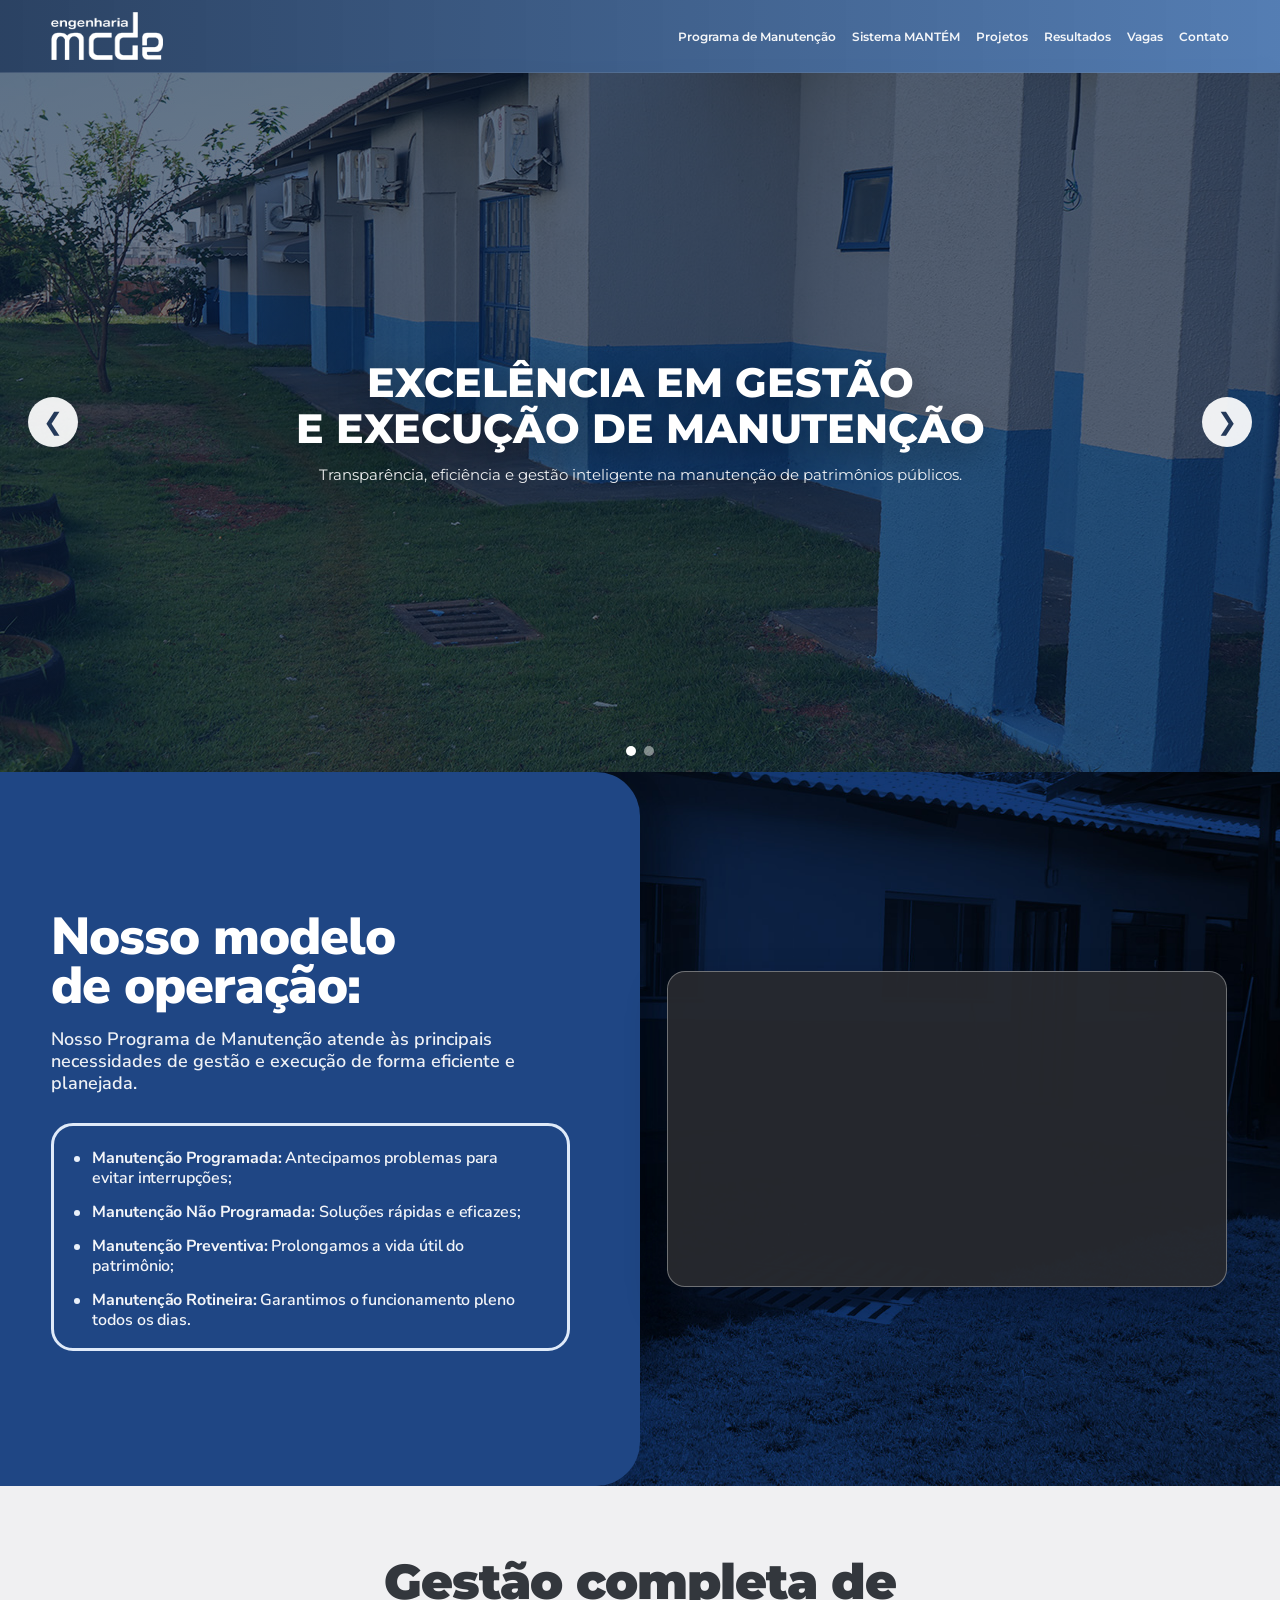
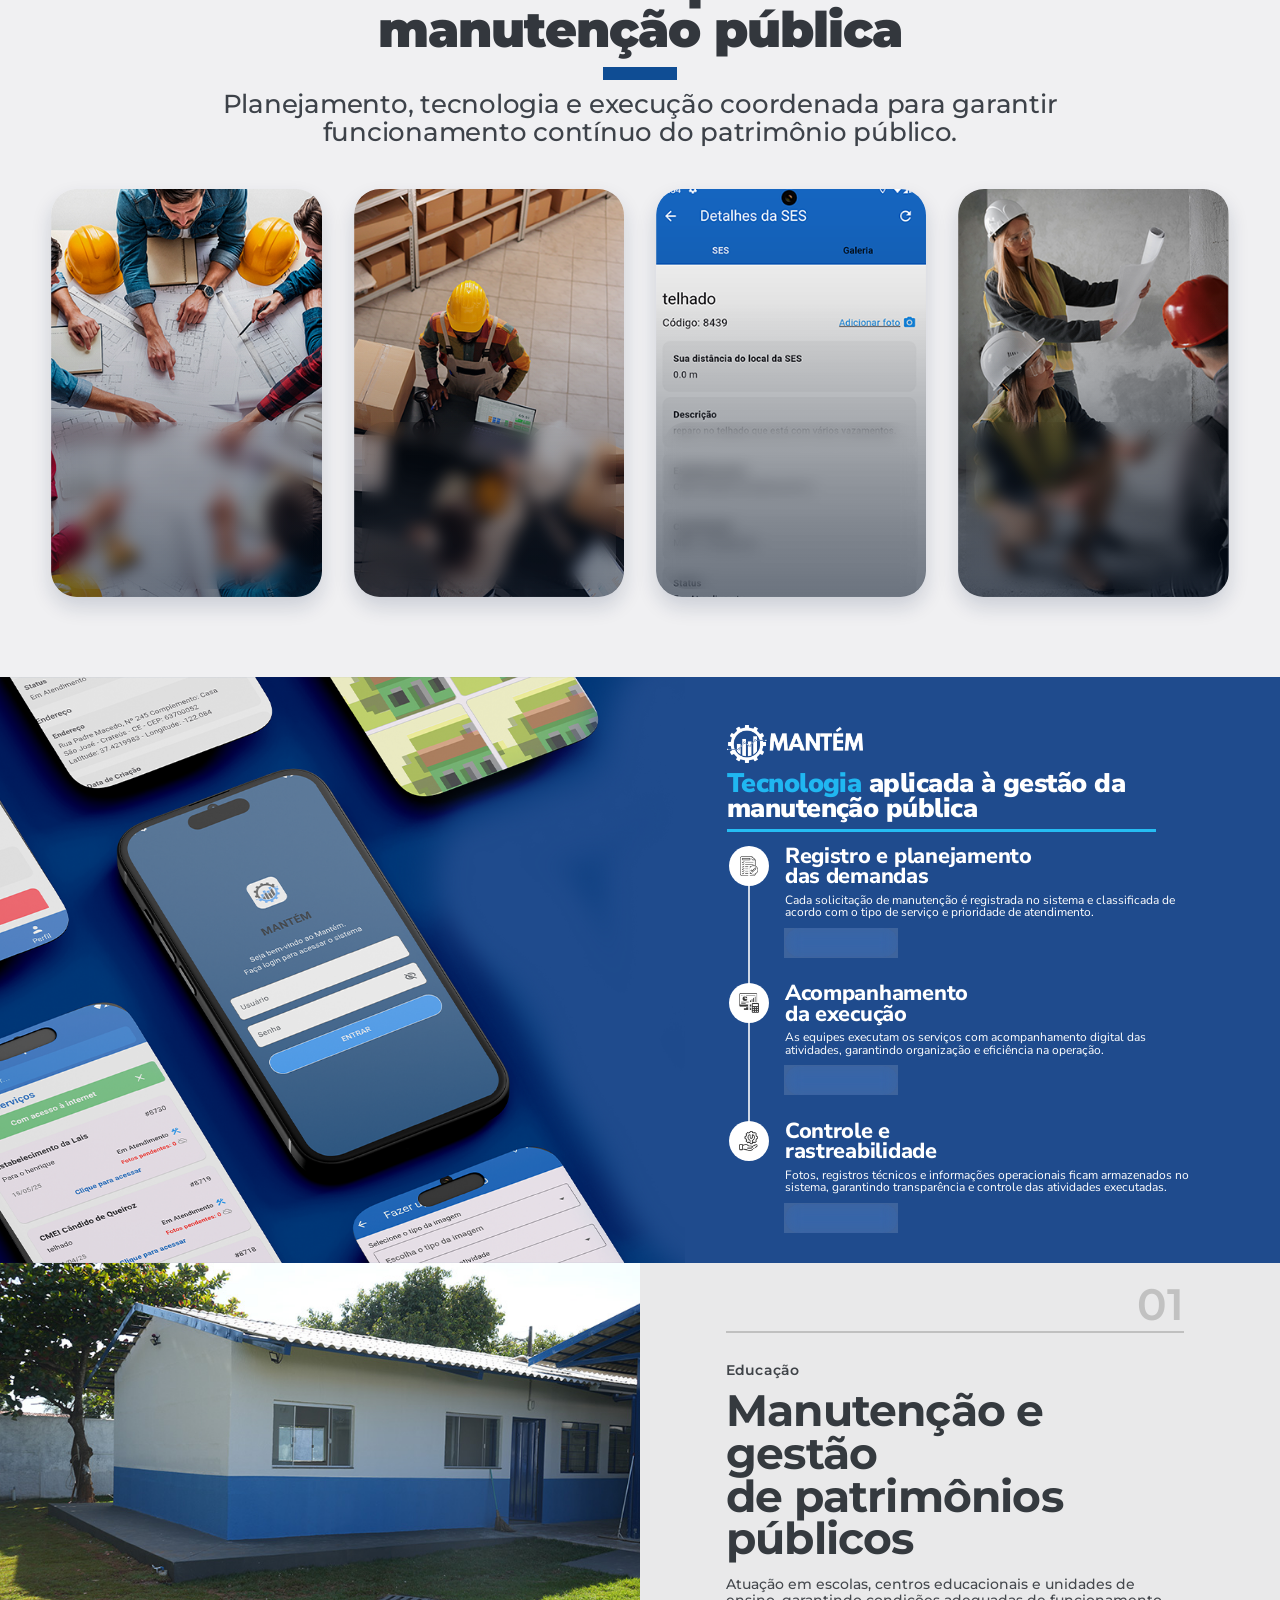
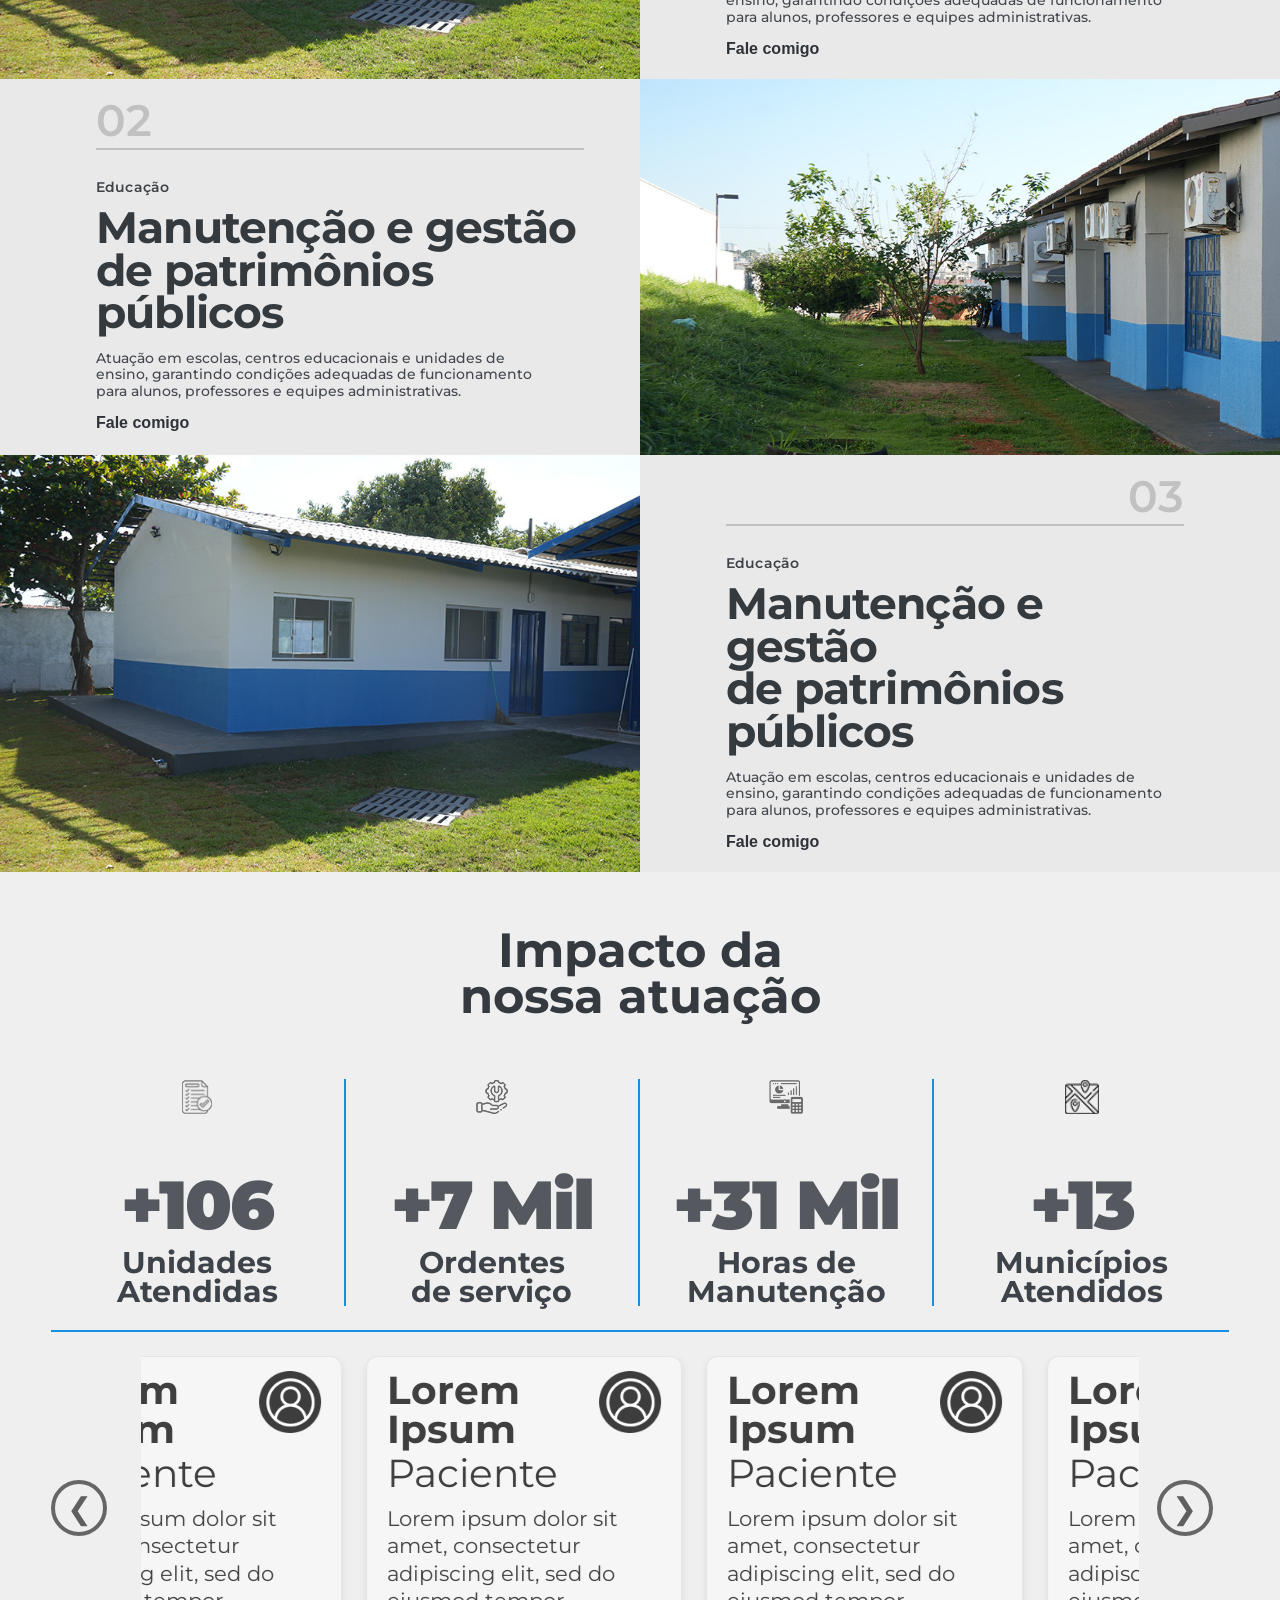
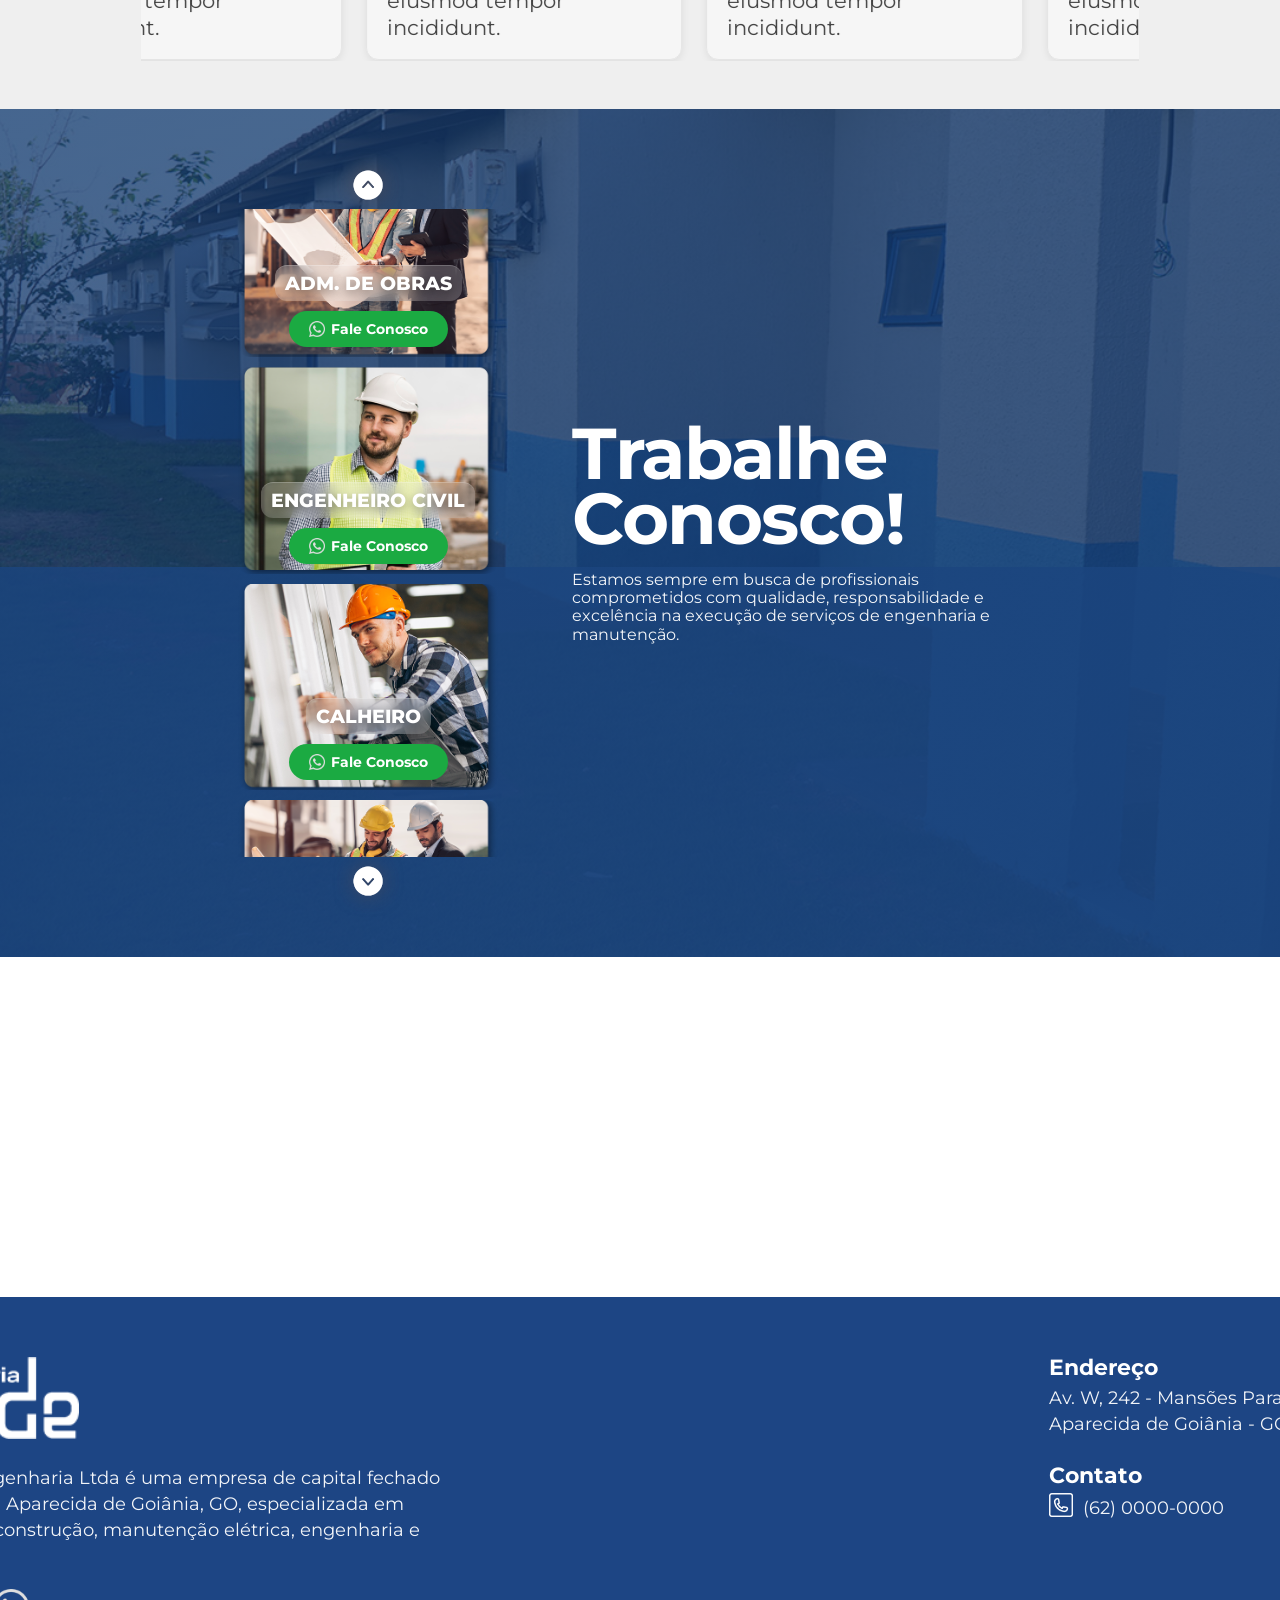
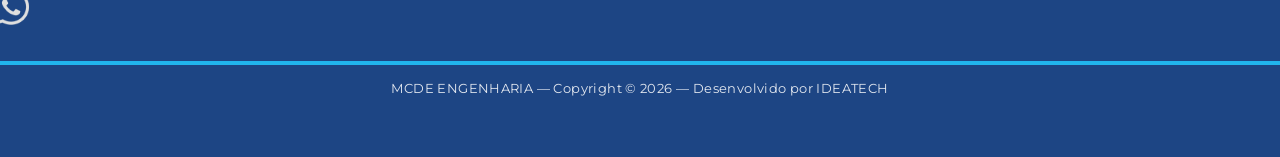
==== index.html @ 88ac93e1 "Initial commit: MCDE LP responsive final version" ====
﻿<!DOCTYPE html>
<html lang="pt-BR">
<head>
  <meta charset="UTF-8">
  <meta name="viewport" content="width=device-width, initial-scale=1.0">
  <title>MCDE Engenharia</title>
  <link rel="preconnect" href="https://fonts.googleapis.com">
  <link rel="preconnect" href="https://fonts.gstatic.com" crossorigin>
  <link href="https://fonts.googleapis.com/css2?family=Montserrat:wght@400;500;600;700;800&family=Nunito+Sans:wght@500;600;700;800;900&display=swap" rel="stylesheet">
  <link rel="stylesheet" href="css/style.css">
</head>
<body>
  <header class="navbar" id="topo">
    <div class="container nav-container">
      <a href="#topo" class="logo-link" aria-label="MCDE Engenharia">
        <img src="images/mcde-logo-branco.png" class="logo" alt="MCDE Engenharia">
      </a>

      <button class="menu-toggle" id="menuToggle" type="button" aria-label="Abrir menu" aria-expanded="false">
        <span></span>
        <span></span>
        <span></span>
      </button>

      <nav class="main-nav" id="mainNav">
        <a href="#modelo">Programa de Manutenção</a>
        <a href="#sistema">Sistema MANTÉM</a>
        <a href="#projetos">Projetos</a>
        <a href="#resultados">Resultados</a>
        <a href="#vagas">Vagas</a>
        <a href="#contato">Contato</a>
      </nav>
    </div>
  </header>

  <main>
    <section class="hero" id="hero" aria-label="Carrossel principal">
      <div class="hero-slide is-active" data-bg="images/bn02.jpg" aria-hidden="false">
        <div class="hero-overlay"></div>
        <div class="container hero-content">
          <h1>EXCELÊNCIA EM GESTÃO<br>E EXECUÇÃO DE MANUTENÇÃO</h1>
          <p>Transparência, eficiência e gestão inteligente na manutenção de patrimônios públicos.</p>
        </div>
      </div>

      <div class="hero-slide" data-bg="images/bn001.jpg" aria-hidden="true">
        <div class="hero-overlay"></div>
        <div class="container hero-content">
          <h1>MANUTENÇÃO PÚBLICA<br>COM TECNOLOGIA E CONTROLE</h1>
          <p>Planejamento, operação e rastreabilidade para resultados reais.</p>
        </div>
      </div>

      <button class="hero-nav hero-prev" id="heroPrev" type="button" aria-label="Slide anterior">&#10094;</button>
      <button class="hero-nav hero-next" id="heroNext" type="button" aria-label="Próximo slide">&#10095;</button>
      <div class="hero-dots" id="heroDots"></div>
    </section>

    <section class="modelo" id="modelo">
      <div class="container modelo-container">
        <article class="modelo-card">
          <h2>Nosso modelo de operação:</h2>
          <p>Nosso Programa de Manutenção atende às principais necessidades de gestão e execução de forma eficiente e planejada.</p>
          <div class="modelo-topicos">
            <ul>
              <li><strong>Manutenção Programada:</strong> Antecipamos problemas para evitar interrupções;</li>
              <li><strong>Manutenção Não Programada:</strong> Soluções rápidas e eficazes;</li>
              <li><strong>Manutenção Preventiva:</strong> Prolongamos a vida útil do patrimônio;</li>
              <li><strong>Manutenção Rotineira:</strong> Garantimos o funcionamento pleno todos os dias.</li>
            </ul>
          </div>
        </article>

        <article class="modelo-video">
          <div class="modelo-video-frame">
            <iframe src="https://www.youtube.com/embed/dQw4w9WgXcQ" title="Vídeo institucional" allow="accelerometer; autoplay; clipboard-write; encrypted-media; gyroscope; picture-in-picture; web-share" allowfullscreen></iframe>
          </div>
        </article>
      </div>
    </section>

    <section class="servicos" id="servicos">
      <div class="container">
        <h2>Gestão completa de<br>manutenção pública</h2>
        <span class="servicos-line" aria-hidden="true"></span>
        <p class="sub">Planejamento, tecnologia e execução coordenada para garantir<br>funcionamento contínuo do patrimônio público.</p>

        <div class="servicos-grid">
          <article class="servico" data-title="Planejamento Operacional" data-text="Lorem ipsum dolor sit amet, consectetur adipiscing elit. Suspendisse euismod massa in purus tristique, vitae aliquam augue malesuada.">
            <img src="images/BG-CARD.png" alt="Planejamento operacional">
            <div class="servico-glass">
              <span class="servico-icon" aria-hidden="true">
                <img src="images/check-mark.png" alt="">
              </span>
              <h3><span>Planejamento</span><span>Operacional</span></h3>
              <button type="button" class="open-modal">Saiba mais</button>
            </div>
          </article>

          <article class="servico" data-title="Logística e Suprimentos" data-text="Lorem ipsum dolor sit amet, consectetur adipiscing elit. Nullam euismod lacus sed turpis faucibus, vitae ultricies sem porta.">
            <img src="images/BG-CARD copiar 4.png" alt="Logística e suprimentos">
            <div class="servico-glass">
              <span class="servico-icon" aria-hidden="true">
                <img src="images/check-mark.png" alt="">
              </span>
              <h3><span>Logística e</span><span>Suprimentos</span></h3>
              <button type="button" class="open-modal">Saiba mais</button>
            </div>
          </article>

          <article class="servico" data-title="Tecnologia e Sistema MANTÉM" data-text="Lorem ipsum dolor sit amet, consectetur adipiscing elit. Sed feugiat nisi vel justo finibus, vitae commodo nunc laoreet.">
            <img src="images/BG-CARD copiar 6.png" alt="Sistema MANTÉM">
            <div class="servico-glass">
              <span class="servico-icon" aria-hidden="true">
                <img src="images/check-mark.png" alt="">
              </span>
              <h3><span>Sistema</span><span>MANTÉM</span></h3>
              <button type="button" class="open-modal">Saiba mais</button>
            </div>
          </article>

          <article class="servico" data-title="Execução e Controle" data-text="Lorem ipsum dolor sit amet, consectetur adipiscing elit. Integer gravida ligula sit amet justo volutpat, a facilisis lorem sagittis.">
            <img src="images/BG-CARD copiar 8.png" alt="Execução e controle">
            <div class="servico-glass">
              <span class="servico-icon" aria-hidden="true">
                <img src="images/check-mark.png" alt="">
              </span>
              <h3><span>Execução e</span><span>Controle</span></h3>
              <button type="button" class="open-modal">Saiba mais</button>
            </div>
          </article>
        </div>
      </div>
    </section>

    <section class="sistema" id="sistema">
      <div class="container sistema-container">
        <div class="sistema-img">
          <img src="images/mockup-bg-sistema-matem.png" alt="Sistema MANTÉM">
        </div>

        <div class="sistema-info">
          <img class="mantem-brand" src="images/MANTÉM - LOGO-01-05.png" alt="MANTÉM">
          <h2><span class="sistema-title-line"><span class="sistema-highlight">Tecnologia</span> aplicada à gestão da</span><span class="sistema-title-line">manutenção pública</span></h2>
          <div class="sistema-linha"></div>

          <div class="sistema-timeline">
            <article class="sistema-item">
              <span class="sistema-dot" aria-hidden="true">
                <img src="images/completed-task.png" alt="">
              </span>
              <h3>Registro e planejamento<br>das demandas</h3>
              <p>Cada solicitação de manutenção é registrada no sistema e classificada de acordo com o tipo de serviço e prioridade de atendimento.</p>
              <button type="button" class="open-modal" data-title="Registro e planejamento das demandas" data-text="Lorem ipsum dolor sit amet, consectetur adipiscing elit. Vivamus pretium arcu id gravida convallis.">Saiba mais...</button>
            </article>

            <article class="sistema-item">
              <span class="sistema-dot" aria-hidden="true">
                <img src="images/money.png" alt="">
              </span>
              <h3>Acompanhamento<br>da execução</h3>
              <p>As equipes executam os serviços com acompanhamento digital das atividades, garantindo organização e eficiência na operação.</p>
              <button type="button" class="open-modal" data-title="Acompanhamento da execução" data-text="Lorem ipsum dolor sit amet, consectetur adipiscing elit. Morbi vitae magna at tortor accumsan ultrices.">Saiba mais...</button>
            </article>

            <article class="sistema-item">
              <span class="sistema-dot" aria-hidden="true">
                <img src="images/technical-support.png" alt="">
              </span>
              <h3>Controle e<br>rastreabilidade</h3>
              <p>Fotos, registros técnicos e informações operacionais ficam armazenados no sistema, garantindo transparência e controle das atividades executadas.</p>
              <button type="button" class="open-modal" data-title="Controle e rastreabilidade" data-text="Lorem ipsum dolor sit amet, consectetur adipiscing elit. Integer feugiat elit sed nisi ultricies volutpat.">Saiba mais...</button>
            </article>
          </div>
        </div>
      </div>
    </section>

    <section class="projetos" id="projetos">
      <div class="projeto-linha">
        <article class="projeto-foto projeto-click" data-gallery="educacao">
          <img src="images/thumb-projetos01.jpg" alt="Projetos de Educação">
        </article>
        <article class="projeto-texto projeto-texto-direita">
          <p class="projeto-numero">01</p>
          <p class="projeto-tag">Educação</p>
          <h3>Manutenção e gestão<br>de patrimônios públicos</h3>
          <p class="projeto-descricao">Atuação em escolas, centros educacionais e unidades de ensino, garantindo condições adequadas de funcionamento para alunos, professores e equipes administrativas.</p>
          <button type="button" class="open-gallery projeto-open" data-gallery="educacao">Fale comigo</button>
        </article>
      </div>
      <div class="projeto-linha">
        <article class="projeto-texto">
          <p class="projeto-numero">02</p>
          <p class="projeto-tag">Educação</p>
          <h3>Manutenção e gestão<br>de patrimônios públicos</h3>
          <p class="projeto-descricao">Atuação em escolas, centros educacionais e unidades de ensino, garantindo condições adequadas de funcionamento para alunos, professores e equipes administrativas.</p>
          <button type="button" class="open-gallery projeto-open" data-gallery="saude">Fale comigo</button>
        </article>
        <article class="projeto-foto projeto-click" data-gallery="saude">
          <img src="images/thumb-projetos02.jpg" alt="Projetos de Educação">
        </article>
      </div>
      <div class="projeto-linha">
        <article class="projeto-foto projeto-click" data-gallery="administracao">
          <img src="images/thumb-projetos01.jpg" alt="Projetos de Educação">
        </article>
        <article class="projeto-texto projeto-texto-direita">
          <p class="projeto-numero">03</p>
          <p class="projeto-tag">Educação</p>
          <h3>Manutenção e gestão<br>de patrimônios públicos</h3>
          <p class="projeto-descricao">Atuação em escolas, centros educacionais e unidades de ensino, garantindo condições adequadas de funcionamento para alunos, professores e equipes administrativas.</p>
          <button type="button" class="open-gallery projeto-open" data-gallery="administracao">Fale comigo</button>
        </article>
      </div>
    </section>

    <section class="resultados" id="resultados">
      <div class="container">
        <h2>Impacto da<br>nossa atuação</h2>

        <div class="numeros-grid">
          <article class="numero">
            <span class="numero-icon" aria-hidden="true"><img src="icons/completed-task.png" alt=""></span>
            <h3>+<span class="counter" data-target="120">0</span></h3>
            <p><span>Unidades</span><span>Atendidas</span></p>
          </article>
          <article class="numero">
            <span class="numero-icon" aria-hidden="true"><img src="icons/technical-support.png" alt=""></span>
            <h3>+<span class="counter" data-target="8">0</span> Mil</h3>
            <p><span>Ordentes</span><span>de serviço</span></p>
          </article>
          <article class="numero">
            <span class="numero-icon" aria-hidden="true"><img src="icons/money.png" alt=""></span>
            <h3>+<span class="counter" data-target="35">0</span> Mil</h3>
            <p><span>Horas de</span><span>Manutenção</span></p>
          </article>
          <article class="numero">
            <span class="numero-icon" aria-hidden="true"><img src="icons/map.png" alt=""></span>
            <h3>+<span class="counter" data-target="15">0</span></h3>
            <p><span>Municípios</span><span>Atendidos</span></p>
          </article>
        </div>
        <div class="resultados-line"></div>

        <div class="depoimentos" id="depoimentos">
          <button type="button" class="dep-nav" id="depPrev" aria-label="Depoimento anterior">&#10094;</button>

          <div class="depoimentos-viewport">
            <div class="depoimentos-track" id="depTrack">
              <article class="depoimento">
                <div class="dep-head">
                  <div>
                    <h4>Lorem Ipsum</h4>
                    <span>Paciente</span>
                  </div>
                  <span class="dep-avatar" aria-hidden="true"><img src="icons/user-icon.png" alt=""></span>
                </div>
                <p>Lorem ipsum dolor sit amet, consectetur adipiscing elit, sed do eiusmod tempor incididunt.</p>
              </article>
              <article class="depoimento">
                <div class="dep-head">
                  <div>
                    <h4>Lorem Ipsum</h4>
                    <span>Paciente</span>
                  </div>
                  <span class="dep-avatar" aria-hidden="true"><img src="icons/user-icon.png" alt=""></span>
                </div>
                <p>Lorem ipsum dolor sit amet, consectetur adipiscing elit, sed do eiusmod tempor incididunt.</p>
              </article>
              <article class="depoimento">
                <div class="dep-head">
                  <div>
                    <h4>Lorem Ipsum</h4>
                    <span>Paciente</span>
                  </div>
                  <span class="dep-avatar" aria-hidden="true"><img src="icons/user-icon.png" alt=""></span>
                </div>
                <p>Lorem ipsum dolor sit amet, consectetur adipiscing elit, sed do eiusmod tempor incididunt.</p>
              </article>
            </div>
          </div>

          <button type="button" class="dep-nav" id="depNext" aria-label="Próximo depoimento">&#10095;</button>
        </div>
      </div>
    </section>

    <section class="vagas" id="vagas">
      <div class="vagas-overlay"></div>
      <div class="container vagas-container">
        <div class="vagas-slider-wrap">
          <button class="vagas-arrow vagas-up" id="vagasUp" type="button" aria-label="Subir vagas">
            <img src="icons/up-chevron.png" alt="">
          </button>
          <div class="vagas-viewport">
            <div class="vagas-track" id="vagasTrack">
              <article class="vaga-card" data-title="Calheiro" data-text="Lorem ipsum dolor sit amet, consectetur adipiscing elit. Requisitos: experiência com manutenção de coberturas e sistemas de calhas.">
                <img src="images/adm-obras.png" alt="Vaga Auxiliar de Obras">
                <div class="vaga-meta">
                  <h4>ADM. DE OBRAS</h4>
                  <a class="vaga-cta" href="https://wa.me/5500000000000" target="_blank" rel="noopener noreferrer">
                    <img src="icons/whatsapp.png" alt="">
                    <span>Fale Conosco</span>
                  </a>
                </div>
              </article>
              <article class="vaga-card" data-title="Engenheiro Civil" data-text="Lorem ipsum dolor sit amet, consectetur adipiscing elit. Requisitos: formação em engenharia civil, CREA ativo e experiência em manutenção predial.">
                <img src="images/engenheiro-civil.png" alt="Vaga Engenheiro Civil">
                <div class="vaga-meta">
                  <h4>ENGENHEIRO CIVIL</h4>
                  <a class="vaga-cta" href="https://wa.me/5500000000000" target="_blank" rel="noopener noreferrer">
                    <img src="icons/whatsapp.png" alt="">
                    <span>Fale Conosco</span>
                  </a>
                </div>
              </article>
              <article class="vaga-card" data-title="Auxiliar de Obras" data-text="Lorem ipsum dolor sit amet, consectetur adipiscing elit. Requisitos: vivência em canteiro e apoio operacional de equipes técnicas.">
                <img src="images/calheiro.png" alt="Vaga Calheiro">
                <div class="vaga-meta">
                  <h4>CALHEIRO</h4>
                  <a class="vaga-cta" href="https://wa.me/5500000000000" target="_blank" rel="noopener noreferrer">
                    <img src="icons/whatsapp.png" alt="">
                    <span>Fale Conosco</span>
                  </a>
                </div>
              </article>
            </div>
          </div>
          <button class="vagas-arrow vagas-down" id="vagasDown" type="button" aria-label="Descer vagas">
            <img src="icons/down-chevron.png" alt="">
          </button>
        </div>

        <div class="vagas-texto">
          <h2>Trabalhe<br>Conosco!</h2>
          <p>Estamos sempre em busca de profissionais comprometidos com qualidade, responsabilidade e excelência na execução de serviços de engenharia e manutenção.</p>
        </div>
      </div>
    </section>

    <section class="maps" id="maps">
      <iframe title="Localização MCDE Engenharia" src="https://maps.google.com/maps?q=MCDE%20Engenharia&t=&z=13&ie=UTF8&iwloc=&output=embed" loading="lazy" referrerpolicy="no-referrer-when-downgrade"></iframe>
    </section>
  </main>

  <footer class="footer" id="contato">
    <div class="container footer-container">
      <div class="footer-left">
        <img src="images/mcde-logo-branco.png" alt="MCDE Engenharia">
        <p>A MCDE Engenharia Ltda é uma empresa de capital fechado baseada em Aparecida de Goiânia, GO, especializada em serviços de construção, manutenção elétrica, engenharia e arquitetura.</p>
        <div class="footer-social">
          <a href="#" aria-label="Instagram">
            <img src="icons/instagram.png" alt="">
          </a>
          <a href="#" aria-label="Facebook">
            <img src="icons/facebook.png" alt="">
          </a>
          <a href="#" aria-label="WhatsApp">
            <img src="icons/whatsapp.png" alt="">
          </a>
        </div>
      </div>
      <div class="footer-right">
        <h4>Endereço</h4>
        <p>Av. W, 242 - Mansões Paraíso,<br />Aparecida de Goiânia - GO, 74952-570</p>
        <h4>Contato</h4>
        <p class="footer-phone">
          <img src="icons/phone-square.png" alt="">
          <span>(62) 0000-0000</span>
        </p>
      </div>
    </div>
    <div class="footer-bottom-line"></div>
    <p class="footer-copy">MCDE ENGENHARIA — Copyright © 2026 — Desenvolvido por IDEATECH</p>
  </footer>

  <div class="modal" id="contentModal" aria-hidden="true">
    <div class="modal-backdrop" data-close-modal="true"></div>
    <div class="modal-dialog" role="dialog" aria-modal="true" aria-labelledby="modalTitle">
      <button class="modal-close" id="modalClose" type="button" aria-label="Fechar">&times;</button>
      <h3 id="modalTitle"></h3>
      <p id="modalText"></p>
    </div>
  </div>

  <div class="gallery-modal" id="galleryModal" aria-hidden="true">
    <div class="modal-backdrop" data-close-gallery="true"></div>
    <div class="gallery-dialog" role="dialog" aria-modal="true" aria-label="Galeria de projetos">
      <button class="modal-close" id="galleryClose" type="button" aria-label="Fechar">&times;</button>
      <button class="gallery-nav gallery-prev" id="galleryPrev" type="button" aria-label="Imagem anterior">&#10094;</button>
      <img id="galleryImage" src="" alt="Imagem do projeto">
      <button class="gallery-nav gallery-next" id="galleryNext" type="button" aria-label="Próxima imagem">&#10095;</button>
      <p id="galleryCaption"></p>
    </div>
  </div>

  <script src="js/main.js"></script>
</body>
</html>
---- css/style.css ----
﻿:root {
  --blue-950: #072248;
  --blue-900: #10356a;
  --blue-850: #1a4a89;
  --blue-800: #21589f;
  --text: #213453;
  --muted: #5a6780;
  --soft: #f2f4f7;
  --white: #ffffff;
}

* {
  margin: 0;
  padding: 0;
  box-sizing: border-box;
}

body {
  font-family: "Montserrat", sans-serif;
  color: var(--text);
  background: var(--white);
}

.container {
  width: min(1180px, 92vw);
  margin: 0 auto;
}

.navbar {
  position: fixed;
  top: 0;
  left: 0;
  width: 100%;
  z-index: 100;
  backdrop-filter: blur(12px);
  background: linear-gradient(90deg, rgba(8, 35, 73, 0.86), rgba(27, 82, 154, 0.75));
  border-bottom: 1px solid rgba(255, 255, 255, 0.18);
}

.nav-container {
  min-height: 72px;
  display: flex;
  align-items: center;
  gap: 16px;
}

.logo {
  width: 112px;
  display: block;
}

.main-nav {
  margin-left: auto;
  display: flex;
  gap: 16px;
}

.main-nav a {
  color: rgba(255, 255, 255, 0.94);
  text-decoration: none;
  font-size: 12px;
  font-weight: 600;
}

.menu-toggle {
  margin-left: auto;
  display: none;
  width: 44px;
  height: 44px;
  border: 1px solid rgba(255, 255, 255, 0.35);
  border-radius: 10px;
  background: rgba(255, 255, 255, 0.08);
  position: relative;
}

.menu-toggle span {
  position: absolute;
  left: 10px;
  right: 10px;
  height: 2px;
  background: #fff;
}

.menu-toggle span:nth-child(1) { top: 13px; }
.menu-toggle span:nth-child(2) { top: 21px; }
.menu-toggle span:nth-child(3) { top: 29px; }

.hero {
  position: relative;
  min-height: 700px;
  margin-top: 72px;
  overflow: hidden;
}

.hero-slide {
  position: absolute;
  inset: 0;
  opacity: 0;
  visibility: hidden;
  transition: opacity 0.8s ease;
  background-position: center;
  background-size: cover;
}

.hero-slide.is-active {
  opacity: 1;
  visibility: visible;
}

.hero-overlay {
  position: absolute;
  inset: 0;
  background: linear-gradient(180deg, rgba(7, 25, 55, 0.6), rgba(8, 28, 64, 0.56));
}

.hero-content {
  position: relative;
  z-index: 2;
  min-height: 700px;
  display: grid;
  place-content: center;
  text-align: center;
}

.hero h1 {
  color: var(--white);
  font-size: clamp(27px, 3.2vw, 52px);
  line-height: 1.1;
  font-weight: 800;
  text-transform: uppercase;
  text-shadow: 0 10px 30px rgba(0, 0, 0, 0.35);
}

.hero p {
  margin-top: 14px;
  color: rgba(255, 255, 255, 0.93);
  font-size: clamp(14px, 1.2vw, 18px);
}

.hero-nav {
  position: absolute;
  top: 50%;
  transform: translateY(-50%);
  width: 50px;
  height: 50px;
  border-radius: 50%;
  border: 0;
  background: rgba(255, 255, 255, 0.92);
  color: #243959;
  font-size: 24px;
  cursor: pointer;
  z-index: 4;
}

.hero-prev { left: 28px; }
.hero-next { right: 28px; }

.hero-dots {
  position: absolute;
  z-index: 4;
  bottom: 16px;
  left: 50%;
  transform: translateX(-50%);
  display: flex;
  gap: 8px;
}

.hero-dots button {
  width: 10px;
  height: 10px;
  border: 0;
  border-radius: 50%;
  background: rgba(255, 255, 255, 0.45);
  cursor: pointer;
}

.hero-dots button.is-active {
  background: #fff;
}

.modelo {
  position: relative;
  padding: 0;
  background: url("../images/bg-texto-video.jpg") center/cover no-repeat;
  overflow: hidden;
  font-family: "Nunito Sans", sans-serif;
}

.modelo::before {
  content: "";
  position: absolute;
  top: 0;
  bottom: 0;
  left: 0;
  width: 50vw;
  background: #1f4684;
  border-radius: 0 44px 44px 0;
  box-shadow: 0 14px 30px rgba(7, 27, 58, 0.3);
  z-index: 0;
}

.modelo-container {
  position: relative;
  z-index: 1;
  display: grid;
  grid-template-columns: 1fr 1fr;
  gap: 54px;
  align-items: center;
  min-height: 714px;
}

.modelo-card {
  color: #fff;
  padding: 72px 0 66px;
  max-width: 540px;
}

.modelo-card h2 {
  font-size: clamp(52px, 3.7vw, 62px);
  font-weight: 900;
  margin-bottom: 18px;
  line-height: 0.94;
  letter-spacing: -0.02em;
  text-wrap: balance;
}

.modelo-card p {
  font-size: 18px;
  font-weight: 600;
  line-height: 1.22;
  margin-bottom: 28px;
  max-width: 98%;
  color: rgba(255, 255, 255, 0.92);
}

.modelo-topicos {
  width: 96%;
  border: 3px solid rgba(233, 243, 255, 0.95);
  border-radius: 22px;
  padding: 22px 24px 18px 20px;
  background: transparent;
}

.modelo-card ul {
  list-style: none;
}

.modelo-card li {
  position: relative;
  padding: 0 0 0 18px;
  margin-bottom: 14px;
  font-size: 16px;
  font-weight: 600;
  line-height: 1.25;
  color: rgba(255, 255, 255, 0.95);
  letter-spacing: -0.005em;
}

.modelo-card li::before {
  content: "";
  position: absolute;
  left: 0;
  top: 8px;
  width: 6px;
  height: 6px;
  border-radius: 50%;
  background: rgba(240, 247, 255, 0.96);
}

.modelo-card li:last-child {
  margin-bottom: 0;
}

.modelo-card li strong {
  font-weight: 700;
}

.modelo-video {
  width: 100%;
  padding-right: 2px;
}

.modelo-video-frame {
  border-radius: 18px;
  border: 1px solid rgba(255, 255, 255, 0.34);
  background: rgba(40, 42, 47, 0.95);
  overflow: hidden;
  box-shadow: 0 20px 38px rgba(6, 18, 42, 0.4);
}

.modelo-video iframe {
  display: block;
  width: 100%;
  aspect-ratio: 16 / 9;
  min-height: 0;
  border: 0;
}

.servicos {
  background: #f0f0f2;
  padding: 72px 0 80px;
  text-align: center;
}

.servicos h2 {
  font-size: clamp(42px, 3.8vw, 58px);
  line-height: 0.98;
  color: #33373d;
  font-weight: 900;
  letter-spacing: -0.02em;
}

.projetos h2,
.resultados h2 {
  font-size: clamp(31px, 2.4vw, 46px);
  line-height: 1.08;
  color: #1f3f6e;
}

.servicos-line {
  display: block;
  width: 74px;
  height: 13px;
  margin: 14px auto 10px;
  background: #0f4d94;
}

.sub {
  margin: 0 auto;
  max-width: 960px;
  color: #3d4249;
  font-size: clamp(24px, 2vw, 44px);
  line-height: 1.1;
  font-weight: 500;
  letter-spacing: -0.01em;
}

.servicos-grid {
  margin-top: 42px;
  display: grid;
  grid-template-columns: repeat(4, 1fr);
  gap: 32px;
}

.servico {
  position: relative;
  border-radius: 26px;
  overflow: hidden;
  box-shadow: 0 10px 20px rgba(16, 40, 74, 0.16);
  transition: transform 0.32s ease, box-shadow 0.32s ease;
}

.servico::after {
  content: "";
  position: absolute;
  inset: 0;
  background: linear-gradient(180deg, rgba(9, 31, 63, 0) 28%, rgba(9, 31, 63, 0.36) 100%);
  pointer-events: none;
  transition: opacity 0.32s ease;
}

.servico:hover {
  transform: translateY(-10px);
  box-shadow: 0 20px 34px rgba(12, 30, 58, 0.26);
}

.servico:hover::after {
  opacity: 0.75;
}

.servico img {
  width: 100%;
  height: 100%;
  object-fit: cover;
  display: block;
  transition: transform 0.45s ease;
}

.servico:hover img {
  transform: scale(1.04);
}

.servico-glass {
  position: absolute;
  left: 8px;
  right: 8px;
  bottom: 8px;
  padding: 54px 14px 16px;
  border-radius: 22px;
  background: linear-gradient(180deg, rgba(255, 255, 255, 0.22) 0%, rgba(14, 23, 37, 0.58) 100%);
  backdrop-filter: blur(8px) saturate(112%);
  border: 1px solid rgba(255, 255, 255, 0.28);
  text-align: center;
}

.servico-icon {
  position: absolute;
  left: 50%;
  top: -24px;
  transform: translateX(-50%);
  width: 56px;
  height: 56px;
  border-radius: 50%;
  background: #0f4d94;
  display: grid;
  place-items: center;
  box-shadow: 0 10px 20px rgba(10, 45, 90, 0.35);
}

.servico-icon img {
  width: 30px;
  height: 30px;
  object-fit: contain;
}

.servico-glass h3 {
  color: #fff;
  font-size: clamp(22px, 1.6vw, 35px);
  line-height: 0.98;
  font-weight: 800;
  letter-spacing: -0.01em;
}

.servico-glass h3 span {
  display: block;
}

.servico .open-modal {
  margin-top: 14px;
  min-width: 125px;
  border: 0;
  background: linear-gradient(180deg, #1160bc, #0a4c96);
  color: #fff;
  font-size: 22px;
  font-weight: 700;
  border-radius: 999px;
  padding: 8px 14px;
  line-height: 1;
  transition: filter 0.25s ease, transform 0.25s ease;
}

.servico .open-modal:hover {
  filter: brightness(1.08);
  transform: translateY(-1px);
}

@media (min-width: 1025px) {
  .servicos .sub {
    white-space: nowrap;
  }
}

.open-modal {
  margin-top: 9px;
  border: 1px solid rgba(255, 255, 255, 0.45);
  border-radius: 999px;
  background: rgba(10, 44, 95, 0.55);
  color: #fff;
  font-size: 12px;
  font-weight: 700;
  padding: 7px 12px;
  cursor: pointer;
}

.sistema {
  background: linear-gradient(180deg, #1c4d8f, #123c74);
  color: #fff;
  padding: 78px 0;
}

.sistema-container {
  display: grid;
  grid-template-columns: 1.1fr 1fr;
  gap: 34px;
  align-items: center;
}

.sistema-img img {
  width: 100%;
  max-width: 660px;
}

.sistema-info h2 {
  font-size: clamp(28px, 2vw, 42px);
  line-height: 1.1;
  margin-bottom: 14px;
}

.sistema-item {
  margin-bottom: 12px;
  padding-left: 15px;
  border-left: 2px solid rgba(158, 195, 255, 0.65);
}

.sistema-item h3 {
  font-size: 16px;
  line-height: 1.25;
}

.sistema-item p {
  font-size: 14px;
  line-height: 1.45;
  margin-top: 4px;
}

.sistema-item .open-modal {
  background: rgba(255, 255, 255, 0.12);
}

.mantem-logo {
  width: 230px;
  max-width: 100%;
  margin-top: 8px;
}

.projetos {
  padding: 76px 0;
}

.projetos-grid {
  margin-top: 26px;
  display: grid;
  grid-template-columns: repeat(3, 1fr);
  gap: 16px;
}

.projeto {
  border-radius: 14px;
  overflow: hidden;
  position: relative;
  min-height: 260px;
}

.projeto img {
  width: 100%;
  height: 100%;
  object-fit: cover;
  display: block;
}

.projeto-info {
  position: absolute;
  inset: auto 0 0 0;
  padding: 13px;
  background: rgba(7, 32, 67, 0.66);
  backdrop-filter: blur(6px);
  display: flex;
  align-items: center;
  justify-content: space-between;
}

.projeto-info h3 {
  color: #fff;
  font-size: 18px;
}

.open-gallery {
  border: 1px solid rgba(255, 255, 255, 0.46);
  background: transparent;
  color: #fff;
  border-radius: 999px;
  padding: 6px 10px;
  font-size: 12px;
  cursor: pointer;
}

.resultados {
  background: var(--soft);
  padding: 72px 0;
  text-align: center;
}

.numeros-grid {
  margin-top: 24px;
  display: grid;
  grid-template-columns: repeat(4, 1fr);
  gap: 10px;
}

.numero {
  border-top: 3px solid #2f69b8;
  padding-top: 10px;
}

.numero h3 {
  font-size: clamp(28px, 2vw, 42px);
  color: #1d4c8e;
}

.numero p {
  font-size: 13px;
  color: #61708b;
  margin-top: 4px;
}

.depoimentos {
  margin-top: 30px;
  position: relative;
  display: grid;
  grid-template-columns: 44px 1fr 44px;
  gap: 8px;
  align-items: center;
}

.depoimentos-viewport {
  overflow: hidden;
}

.depoimentos-track {
  display: flex;
  transition: transform 0.45s ease;
}

.depoimento {
  flex: 0 0 100%;
  background: #fff;
  border-radius: 12px;
  padding: 20px;
  text-align: left;
  box-shadow: 0 8px 22px rgba(17, 31, 59, 0.1);
}

.depoimento h4 {
  color: #1a3f70;
  margin-bottom: 6px;
}

.depoimento p {
  color: #4f5f79;
  font-size: 15px;
  line-height: 1.45;
}

.dep-nav,
.gallery-nav {
  width: 44px;
  height: 44px;
  border-radius: 50%;
  border: 2px solid #47618b;
  color: #47618b;
  background: transparent;
  cursor: pointer;
  font-size: 22px;
}

.vagas {
  position: relative;
  padding: 82px 0;
  background: url("../images/bn001.jpg") center/cover no-repeat;
  color: #fff;
}

.vagas-overlay {
  position: absolute;
  inset: 0;
  background: linear-gradient(90deg, rgba(8, 35, 76, 0.93), rgba(20, 62, 114, 0.88));
}

.vagas-container {
  position: relative;
  z-index: 2;
  display: grid;
  grid-template-columns: 1fr 1fr;
  gap: 34px;
  align-items: center;
}

.vagas-slider-wrap {
  max-height: 520px;
  overflow: hidden;
}

.vagas-track {
  display: grid;
  gap: 12px;
  transition: transform 0.6s ease;
}

.vaga-card {
  position: relative;
  border-radius: 12px;
  overflow: hidden;
  cursor: pointer;
}

.vaga-card img {
  width: 100%;
  display: block;
}

.vaga-card h4 {
  position: absolute;
  left: 0;
  right: 0;
  bottom: 0;
  padding: 10px 12px;
  background: rgba(255, 255, 255, 0.16);
  backdrop-filter: blur(8px);
  border-top: 1px solid rgba(255, 255, 255, 0.2);
  font-size: 14px;
}

.vagas-texto h2 {
  font-size: clamp(35px, 3.1vw, 58px);
  line-height: 1;
}

.vagas-texto p {
  margin-top: 10px;
  font-size: 15px;
  line-height: 1.5;
  max-width: 450px;
}

.btn-whats {
  display: inline-block;
  margin-top: 14px;
  border-radius: 999px;
  border: 1px solid rgba(255, 255, 255, 0.55);
  padding: 11px 16px;
  color: #fff;
  text-decoration: none;
  font-size: 13px;
  font-weight: 700;
}

.maps iframe {
  display: block;
  width: 100%;
  min-height: 300px;
  border: 0;
}

.footer {
  background: #0f356a;
  color: #fff;
  padding: 30px 0;
}

.footer-container {
  display: grid;
  grid-template-columns: 1.2fr 1fr 1fr;
  gap: 16px;
}

.footer img {
  width: 106px;
  margin-bottom: 7px;
}

.footer h4 {
  font-size: 15px;
  margin-bottom: 6px;
}

.footer p {
  font-size: 13px;
  line-height: 1.4;
  color: rgba(255, 255, 255, 0.88);
}

.modal,
.gallery-modal {
  position: fixed;
  inset: 0;
  z-index: 200;
  display: grid;
  place-items: center;
  opacity: 0;
  visibility: hidden;
  pointer-events: none;
  transition: opacity 0.25s ease;
  padding: 20px;
}

.modal.is-open,
.gallery-modal.is-open {
  opacity: 1;
  visibility: visible;
  pointer-events: auto;
}

.modal-backdrop {
  position: absolute;
  inset: 0;
  background: rgba(5, 12, 27, 0.72);
  backdrop-filter: blur(4px);
}

.modal-dialog,
.gallery-dialog {
  position: relative;
  z-index: 2;
  width: min(760px, 94vw);
  border-radius: 18px;
  padding: 24px;
  border: 1px solid rgba(255, 255, 255, 0.24);
  background: rgba(255, 255, 255, 0.14);
  backdrop-filter: blur(14px) saturate(120%);
  box-shadow: 0 24px 52px rgba(7, 16, 39, 0.33);
  color: #fff;
}

.modal-close {
  position: absolute;
  top: 10px;
  right: 12px;
  border: 0;
  background: transparent;
  color: #fff;
  font-size: 30px;
  cursor: pointer;
}

.modal-dialog h3 {
  padding-right: 36px;
  font-size: 28px;
}

.modal-dialog p {
  margin-top: 9px;
  font-size: 16px;
  line-height: 1.55;
}

.gallery-dialog {
  width: min(1120px, 96vw);
  padding: 38px 44px 24px;
  border-radius: 24px;
  border: 1px solid rgba(255, 255, 255, 0.28);
  background: rgba(255, 255, 255, 0.13);
  backdrop-filter: blur(14px) saturate(120%);
  text-align: center;
}

.gallery-dialog img {
  width: calc(100% - 128px);
  margin: 8px 64px 0;
  max-height: 72vh;
  object-fit: contain;
  border-radius: 14px;
  background: rgba(255, 255, 255, 0.04);
  padding: 10px;
}

.gallery-dialog #galleryCaption {
  margin-top: 12px;
  color: rgba(255, 255, 255, 0.9);
  font-size: 14px;
}

.gallery-nav {
  position: absolute;
  top: 50%;
  transform: translateY(-50%);
  background: rgba(255, 255, 255, 0.2);
  border-color: rgba(255, 255, 255, 0.5);
  color: #fff;
}

.gallery-prev { left: 8px; }
.gallery-next { right: 8px; }

.gallery-dialog .gallery-prev { left: 18px; }
.gallery-dialog .gallery-next { right: 18px; }

body.modal-lock {
  overflow: hidden;
}

@media (max-width: 1024px) {
  .main-nav {
    position: absolute;
    top: 72px;
    left: 0;
    right: 0;
    background: rgba(8, 31, 66, 0.97);
    border-bottom: 1px solid rgba(255, 255, 255, 0.16);
    padding: 14px 4vw;
    display: none;
    flex-direction: column;
    align-items: flex-start;
  }

  .main-nav.is-open { display: flex; }

  .menu-toggle { display: block; }

  .hero-nav { width: 42px; height: 42px; font-size: 19px; }
  .hero-prev { left: 10px; }
  .hero-next { right: 10px; }

  .servicos-grid,
  .projetos-grid,
  .numeros-grid {
    grid-template-columns: repeat(2, 1fr);
  }

  .servicos h2 {
    font-size: clamp(34px, 5.2vw, 44px);
  }

  .servicos-line {
    width: 62px;
    height: 10px;
    margin-top: 10px;
  }

  .servicos .sub {
    max-width: 760px;
    font-size: clamp(18px, 2.4vw, 28px);
    line-height: 1.18;
  }

  .servicos-grid {
    gap: 20px;
  }

  .servico-glass h3 {
    font-size: clamp(20px, 2.4vw, 28px);
  }

  .servico .open-modal {
    font-size: clamp(16px, 1.9vw, 22px);
    min-width: 108px;
  }

  .modelo-container,
  .sistema-container,
  .vagas-container,
  .footer-container {
    grid-template-columns: 1fr;
  }

  .modelo-container {
    gap: 16px;
    min-height: 0;
    padding: 36px 0 40px;
  }

  .modelo::before {
    width: 100%;
    border-radius: 0 0 28px 28px;
  }

  .modelo-card {
    max-width: 760px;
    min-height: 0;
    padding: 12px 4px 10px;
  }

  .modelo-card h2 {
    font-size: clamp(42px, 5.5vw, 56px);
  }

  .modelo-card p {
    font-size: 18px;
    margin-bottom: 20px;
  }

  .modelo-topicos {
    width: 100%;
    border-width: 2px;
    border-radius: 16px;
    padding: 14px 14px 10px 14px;
  }

  .modelo-card li {
    font-size: 18px;
    margin-bottom: 10px;
  }

  .modelo-video iframe {
    min-height: 0;
  }

  .sistema-img { order: 2; }
  .sistema-info { order: 1; }

  .vagas-slider-wrap {
    max-height: unset;
    overflow-x: auto;
  }

  .vagas-track {
    display: flex;
    width: max-content;
  }

  .vaga-card {
    min-width: 270px;
    max-width: 270px;
  }
}

@media (max-width: 700px) {
  .hero,
  .hero-content {
    min-height: 540px;
  }

  .modelo {
    padding: 56px 0;
  }

  .modelo-card {
    border-radius: 0 0 22px 22px;
    max-width: 100%;
    padding: 24px 16px 18px;
  }

  .modelo-card h2 {
    font-size: clamp(34px, 10vw, 44px);
    margin-bottom: 12px;
  }

  .modelo-card p {
    font-size: 16px;
    margin-bottom: 14px;
    line-height: 1.28;
  }

  .modelo-card li {
    width: 100%;
    font-size: 15px;
    margin-bottom: 8px;
    padding-left: 14px;
  }

  .modelo-card li::before {
    width: 5px;
    height: 5px;
    top: 7px;
  }

  .modelo-topicos {
    width: 100%;
    border-width: 2px;
    border-radius: 14px;
    padding: 12px 12px 9px;
  }

  .modelo-video iframe {
    min-height: 220px;
  }

  .servicos-grid,
  .projetos-grid,
  .numeros-grid {
    grid-template-columns: 1fr;
  }

  .servicos {
    padding: 56px 0 64px;
  }

  .servicos h2 {
    font-size: clamp(32px, 9vw, 42px);
  }

  .servicos-line {
    width: 54px;
    height: 8px;
    margin: 10px auto;
  }

  .servicos .sub {
    font-size: clamp(17px, 5.6vw, 24px);
    line-height: 1.2;
  }

  .servicos .sub br {
    display: none;
  }

  .servicos-grid {
    gap: 16px;
    margin-top: 26px;
  }

  .servico {
    border-radius: 20px;
  }

  .servico-glass {
    left: 6px;
    right: 6px;
    bottom: 6px;
    padding: 48px 12px 14px;
  }

  .servico-icon {
    width: 48px;
    height: 48px;
    top: -20px;
  }

  .servico-icon img {
    width: 24px;
    height: 24px;
  }

  .servico-glass h3 {
    font-size: clamp(28px, 7.6vw, 36px);
  }

  .servico .open-modal {
    font-size: clamp(18px, 4.8vw, 22px);
    min-width: 112px;
    padding: 8px 18px;
  }

  .depoimentos {
    grid-template-columns: 36px 1fr 36px;
  }
}
/* ===== Final Fidelity Overrides (Sections after Modelo) ===== */
.sistema {
  background: #1f4b8d;
  color: #fff;
  padding: 0;
}

.sistema-container {
  width: 100%;
  max-width: 100%;
  display: grid;
  grid-template-columns: 53.5% 46.5%;
  gap: 0;
  align-items: stretch;
}

.sistema-img {
  overflow: hidden;
}

.sistema-img img {
  width: 100%;
  height: 100%;
  object-fit: cover;
  max-width: none;
  display: block;
}

.sistema-info {
  padding: 48px 66px 30px 42px;
  font-family: "Nunito Sans", sans-serif;
}

.sistema-info .mantem-brand {
  width: 136px;
  display: block;
  margin-bottom: 8px;
}

.sistema-info h2 {
  margin: 0;
  font-size: clamp(26px, 2.1vw, 40px);
  line-height: 0.93;
  font-weight: 900;
  letter-spacing: -0.02em;
}

.sistema-title-line {
  display: block;
  white-space: nowrap;
}

.sistema-highlight {
  color: #20b7f1;
}

.sistema-linha {
  height: 3px;
  width: 88%;
  background: #25bdf3;
  margin: 8px 0 14px;
}

.sistema-timeline {
  position: relative;
  --dot-size: 40px;
  --axis-x: 22px;
  --item-gap: 26px;
  padding-left: 0;
}

.sistema-timeline::before {
  content: none;
}

.sistema-item {
  position: relative;
  margin-bottom: var(--item-gap);
  padding-left: 58px;
  min-height: var(--dot-size);
  border-left: 0;
}

.sistema-dot {
  position: absolute;
  left: var(--axis-x);
  top: 0;
  width: var(--dot-size);
  height: var(--dot-size);
  transform: translateX(-50%);
  border-radius: 50%;
  background: #fff;
  border: 0;
  box-shadow: none;
  display: grid;
  place-items: center;
}

.sistema-dot img {
  width: 20px;
  height: 20px;
  object-fit: contain;
  filter: grayscale(1) brightness(0.62);
  opacity: 1;
  transform: none;
  display: block;
}

.sistema-item:last-child {
  margin-bottom: 0;
}

.sistema-item:not(:last-child)::after {
  content: "";
  position: absolute;
  left: var(--axis-x);
  top: calc(var(--dot-size) / 2);
  width: 2px;
  height: calc(100% + var(--item-gap) + (var(--dot-size) / 2));
  background: rgba(255, 255, 255, 0.78);
  transform: translateX(-50%);
}

.sistema-item h3 {
  margin: 0 0 7px;
  font-size: clamp(20px, 1.7vw, 33px);
  line-height: 0.94;
  font-weight: 800;
  letter-spacing: -0.012em;
}

.sistema-item p {
  font-size: clamp(12px, 0.9vw, 17px);
  line-height: 1.03;
  margin: 0;
  max-width: 97%;
}

.sistema-item .open-modal {
  display: inline-flex;
  align-items: center;
  justify-content: center;
  margin-top: 10px;
  padding: 7px 16px;
  border-radius: 999px;
  border: 1px solid rgba(255, 255, 255, 0.45);
  background: rgba(255, 255, 255, 0.14);
  backdrop-filter: blur(8px) saturate(120%);
  color: #fff;
  font-size: 13px;
  font-weight: 700;
  line-height: 1;
  cursor: pointer;
  transition: background 0.2s ease, transform 0.2s ease;
}

.sistema-item .open-modal:hover {
  background: rgba(255, 255, 255, 0.24);
  transform: translateY(-1px);
}

.projetos {
  padding: 0;
  margin-top: 0;
  background: #e9e9ea;
}

.projeto-linha {
  display: grid;
  grid-template-columns: 1fr 1fr;
  min-height: 376px;
}

.projeto-foto {
  cursor: pointer;
  min-height: 376px;
  overflow: hidden;
}

.projeto-foto img {
  width: 100%;
  height: 100%;
  object-fit: cover;
  display: block;
}

.projeto-texto {
  background: #e9e9ea;
  padding: 22px 56px 22px 96px;
  display: grid;
  align-content: start;
}

.projeto-numero {
  margin: 0;
  display: block;
  text-align: left;
  font-size: 44px;
  color: #c1c1c1;
  font-weight: 600;
  line-height: 0.88;
}

.projeto-numero::after {
  content: "";
  display: block;
  height: 2px;
  background: #c0c0c0;
  margin: 8px 0 30px;
}

.projeto-tag {
  font-size: 14px;
  font-weight: 600;
  color: #3f4348;
  margin-bottom: 12px;
  letter-spacing: 0.01em;
  line-height: 1;
}

.projeto-texto h3 {
  font-size: clamp(44px, 2.45vw, 50px);
  line-height: 0.97;
  color: #353a3f;
  margin-bottom: 16px;
  letter-spacing: -0.018em;
  font-weight: 700;
}

.projeto-descricao {
  font-size: clamp(13px, 1.07vw, 16px);
  line-height: 1.2;
  color: #44484d;
  max-width: 460px;
  font-weight: 500;
}

.projeto-open {
  margin-top: 16px;
  width: fit-content;
  padding: 0;
  border-radius: 0;
  border: 0;
  background: transparent;
  color: #2f3338;
  font-weight: 700;
  font-size: 16px;
  line-height: 1;
}

.projeto-open:hover {
  text-decoration: underline;
}

.projeto-texto-direita {
  padding: 22px 96px 22px 86px;
}

.projeto-texto-direita .projeto-numero {
  text-align: right;
}

.projeto-texto-direita .projeto-descricao {
  max-width: 470px;
}

.resultados {
  background: #efefef;
  padding: 56px 0 48px;
  text-align: center;
}

.resultados .container {
  width: min(1560px, 92vw);
}

.resultados h2 {
  font-size: clamp(48px, 3.1vw, 64px);
  line-height: 0.95;
  color: #353a40;
}

.numeros-grid {
  margin-top: 60px;
  display: grid;
  grid-template-columns: repeat(4, 1fr);
  gap: 0;
}

.numero {
  border-top: 0;
  border-right: 2px solid #1590e1;
  padding: 0 24px;
}

.numero:last-child {
  border-right: 0;
}

.numero-icon {
  display: grid;
  place-items: center;
  width: 36px;
  height: 36px;
  margin: 0 auto 60px;
}

.numero-icon img {
  width: 34px;
  height: 34px;
  object-fit: contain;
  opacity: 0.88;
}

.numero h3 {
  font-size: clamp(68px, 3.8vw, 78px);
  line-height: 0.88;
  color: #55595f;
  font-weight: 900;
  letter-spacing: -0.03em;
  white-space: nowrap;
  min-height: 1em;
}

.numero p {
  font-size: clamp(30px, 2vw, 40px);
  line-height: 0.95;
  color: #3e4349;
  margin-top: 6px;
  font-weight: 700;
  display: inline-flex;
  flex-direction: column;
  align-items: center;
  min-height: 1.9em;
}

.numero p span {
  display: block;
  white-space: nowrap;
}

.resultados-line {
  height: 2px;
  background: #1590e1;
  margin: 24px 0 24px;
}

.depoimentos {
  margin-top: 0;
  display: grid;
  grid-template-columns: 72px 1fr 72px;
  gap: 18px;
  align-items: center;
}

.depoimentos-track {
  display: flex;
  gap: 24px;
  will-change: transform;
}

.depoimento {
  flex: 0 0 calc((100% - 48px) / 3);
  background: #f6f6f6;
  border-radius: 12px;
  padding: 14px 20px 18px;
  border: 1px solid #e5e5e5;
  box-shadow: 0 2px 8px rgba(0, 0, 0, 0.08);
}

.dep-head {
  display: flex;
  justify-content: space-between;
  align-items: flex-start;
  margin-bottom: 8px;
}

.dep-head h4 {
  margin: 0;
  font-size: 39px;
  color: #3f3f3f;
  line-height: 1;
}

.dep-head span {
  font-size: 39px;
  color: #3e3e3e;
}

.dep-avatar {
  width: 62px;
  height: 62px;
  display: grid;
  place-items: center;
}

.dep-avatar img {
  width: 62px;
  height: 62px;
  object-fit: contain;
  opacity: 0.95;
}

.depoimento p {
  font-size: 21px;
  line-height: 1.3;
  color: #434343;
}

.dep-nav,
.gallery-nav {
  width: 56px;
  height: 56px;
  border-radius: 50%;
  border: 4px solid #666;
  color: #5f5f5f;
  background: transparent;
  font-size: 30px;
}

.vagas {
  position: relative;
  padding: 0;
  min-height: 848px;
  background: url("../images/bn02.jpg") center/cover no-repeat;
}

.vagas-overlay {
  position: absolute;
  inset: 0;
  background: linear-gradient(180deg, rgba(20, 56, 108, 0.76) 0%, rgba(20, 56, 108, 0.78) 54%, rgba(26, 67, 124, 0.96) 54%, rgba(26, 67, 124, 0.96) 100%);
}

.vagas-container {
  width: min(1060px, 92vw);
  margin: 0 auto;
  position: relative;
  z-index: 2;
  min-height: 848px;
  grid-template-columns: 260px 470px;
  gap: 74px;
  align-items: center;
  justify-content: center;
  padding: 40px 0;
}

.vagas-slider-wrap {
  width: 260px;
  max-width: 260px;
  height: 768px;
  max-height: 768px;
  overflow: visible;
  position: relative;
  padding: 0;
  margin: 0;
  justify-self: center;
}

.vagas-viewport {
  position: absolute;
  left: 0;
  right: 0;
  top: 60px;
  bottom: 60px;
  overflow: hidden;
}

.vagas-arrow {
  position: absolute;
  left: 50%;
  transform: translateX(-50%);
  width: 72px;
  height: 72px;
  border-radius: 50%;
  border: 0;
  background: transparent;
  color: #355784;
  padding: 0;
  z-index: 3;
  cursor: pointer;
}

.vagas-arrow img {
  width: 72px;
  height: 72px;
  display: block;
}

.vagas-up { top: 0; }
.vagas-down { bottom: 0; }

.vagas-track {
  display: grid;
  gap: 10px;
  will-change: transform;
}

.vaga-card {
  width: 100%;
  border-radius: 12px;
  overflow: hidden;
  position: relative;
  cursor: pointer;
  isolation: isolate;
}

.vaga-meta {
  position: absolute;
  inset: 0;
  display: flex;
  flex-direction: column;
  align-items: center;
  justify-content: flex-end;
  gap: 10px;
  padding-bottom: 10px;
}

.vaga-card img {
  width: 100%;
  aspect-ratio: 1.26 / 1;
  object-fit: cover;
  display: block;
}

.vaga-card h4 {
  position: static;
  left: 15px;
  right: 15px;
  font-size: 19px;
  line-height: 1;
  font-weight: 800;
  color: #fff;
  text-shadow: 0 3px 10px rgba(0, 0, 0, 0.35);
  background: rgba(255, 255, 255, 0.2);
  backdrop-filter: blur(8px);
  border-radius: 12px;
  width: auto;
  max-width: calc(100% - 30px);
  padding: 8px 10px;
  white-space: nowrap;
  text-align: center;
  overflow: clip;
}

.vaga-cta {
  position: static;
  transform: none;
  display: inline-flex;
  align-items: center;
  gap: 6px;
  background: #1baa42;
  color: #fff;
  text-decoration: none;
  padding: 10px 20px;
  border-radius: 999px;
  font-size: 14px;
  font-weight: 700;
  line-height: 1;
  white-space: nowrap;
  pointer-events: auto;
}

.vaga-cta img {
  width: 16px;
  height: 16px;
  object-fit: contain;
}

.vagas-texto {
  height: auto;
  display: flex;
  flex-direction: column;
  justify-content: center;
  width: 470px;
  max-width: 470px;
  padding: 0;
  justify-self: start;
  align-self: center;
}

.vagas-texto h2 {
  font-size: clamp(72px, 4.9vw, 90px);
  line-height: 0.9;
  color: #fff;
  letter-spacing: -0.02em;
  margin: 0;
}

.vagas-texto p {
  margin: 20px 0 0;
  font-size: clamp(16px, 1.2vw, 19px);
  line-height: 1.14;
  max-width: 470px;
  color: rgba(255, 255, 255, 0.95);
}

.maps iframe {
  min-height: 340px;
}

.footer {
  background: #1d4584;
  color: #fff;
  padding: 60px 0;
}

.footer .container {
  width: 100%;
  margin: 0;
  max-width: none;
  padding-left: 0;
  padding-right: 0;
}

.footer-container {
  grid-template-columns: max-content max-content;
  gap: 600px;
  align-items: start;
  justify-content: center;
  width: max-content;
  margin: 0 auto;
}

.footer-left {
  justify-self: start;
  max-width: 560px;
}

.footer-right {
  justify-self: start;
  width: max-content;
}

.footer-left img {
  width: 190px;
  margin-bottom: 14px;
}

.footer-left p,
.footer-right p {
  font-size: 18px;
  line-height: 1.45;
  color: rgba(255, 255, 255, 0.94);
  max-width: 670px;
}

.footer-left p {
  margin-top: 8px;
}

.footer-right h4 {
  font-size: 22px;
  line-height: 1;
  margin: 0 0 6px;
}

.footer-right h4 + p {
  margin-bottom: 28px;
}

.footer-social {
  margin-top: 20px;
  display: flex;
  gap: 16px;
}

.footer-social a {
  display: inline-flex;
  align-items: center;
  justify-content: center;
  color: #fff;
  text-decoration: none;
  transition: transform 0.2s ease, opacity 0.2s ease;
}

.footer-social a:hover {
  transform: translateY(-1px);
  opacity: 0.88;
}

.footer-social a img {
  width: 36px;
  height: 36px;
  object-fit: contain;
}

.footer-phone {
  display: inline-flex;
  align-items: center;
  gap: 10px;
}

.footer-phone img {
  width: 24px;
  height: 24px;
  object-fit: contain;
}

.footer-bottom-line {
  margin-top: 22px;
  height: 4px;
  background: #21b5ee;
}

.footer-copy {
  text-align: center;
  margin-top: 14px;
  font-size: 18px;
  letter-spacing: 0.03em;
}

@media (max-width: 1200px) {
  .sistema-title-line {
    white-space: normal;
  }

  .sistema-info {
    padding: 38px 32px 26px 22px;
  }
  .sistema-info h2 { font-size: clamp(30px, 3.4vw, 42px); }
  .sistema-item h3 { font-size: clamp(22px, 2.6vw, 31px); }
  .sistema-item p { font-size: clamp(14px, 1.1vw, 17px); line-height: 1.08; }
  .projeto-texto h3 { font-size: clamp(36px, 2.6vw, 44px); }
  .projeto-descricao { font-size: clamp(13px, 1.1vw, 16px); }
  .resultados h2 { font-size: clamp(52px, 6vw, 66px); }
  .numero h3 { font-size: clamp(48px, 5vw, 62px); }
  .numero p { font-size: clamp(22px, 2.2vw, 30px); }
  .dep-head h4, .dep-head span { font-size: clamp(24px, 2.3vw, 32px); }
  .depoimento p { font-size: clamp(16px, 1.6vw, 20px); }
  .vaga-card h4 { font-size: 17px; }
  .vagas-texto h2 { font-size: clamp(62px, 5.1vw, 78px); }
  .vagas-texto p { font-size: clamp(15px, 1.2vw, 18px); }
  .footer-right h4 { font-size: clamp(22px, 2.8vw, 30px); }
}

@media (max-width: 1024px) {
  .sistema-container,
  .projeto-linha,
  .footer-container {
    grid-template-columns: 1fr;
  }

  .sistema-info {
    padding: 32px 20px 24px;
  }

  .sistema-linha {
    width: min(540px, 92%);
  }

  .sistema-timeline {
    --dot-size: 38px;
    --axis-x: 20px;
    --item-gap: 22px;
    padding-left: 0;
  }

  .sistema-item {
    padding-left: 52px;
    margin-bottom: var(--item-gap);
  }

  .sistema-item h3 {
    font-size: clamp(21px, 3.7vw, 30px);
  }

  .sistema-item p {
    font-size: clamp(14px, 1.9vw, 17px);
    line-height: 1.1;
    max-width: 100%;
  }

  .projeto-linha {
    min-height: 0;
  }

  .projeto-foto {
    min-height: 300px;
  }

  .projeto-texto {
    padding: 24px 22px;
  }

  .projeto-texto-direita {
    padding: 24px 22px;
  }

  .depoimento {
    flex: 0 0 calc((100% - 24px) / 2);
  }

  .vagas {
    min-height: 0;
  }

  .vagas-container {
    min-height: 0;
    grid-template-columns: 1fr;
    gap: 18px;
    padding: 32px 0;
  }

  .vagas-slider-wrap {
    max-height: none;
    overflow: visible;
    width: min(380px, 92vw);
    max-width: min(380px, 92vw);
    height: auto;
    padding: 28px 0 18px;
    margin: 0 auto;
  }

  .vagas-viewport {
    position: static;
    inset: auto;
    overflow: hidden;
  }

  .vagas-arrow {
    display: none;
  }

  .vagas-track {
    display: flex;
    width: max-content;
  }

  .vaga-card {
    width: min(330px, 84vw);
    min-width: min(330px, 84vw);
  }

  .vaga-card h4 {
    font-size: 17px;
    bottom: 44px;
  }

  .vaga-cta {
    font-size: 14px;
    padding: 9px 14px;
  }

  .vaga-cta img {
    width: 18px;
    height: 18px;
  }

  .vagas-texto {
    padding: 4px 0 0;
    text-align: center;
  }

  .vagas-texto h2 {
    font-size: clamp(44px, 7.5vw, 58px);
  }

  .vagas-texto p {
    font-size: clamp(15px, 2.4vw, 18px);
    max-width: 700px;
    margin: 12px auto 0;
  }

  .footer-left p,
  .footer-right p {
    max-width: none;
    font-size: 16px;
  }

  .footer .container {
    padding-left: 24px;
    padding-right: 24px;
  }

  .footer-container {
    width: 100%;
    margin: 0;
  }
}

@media (max-width: 700px) {
  .projeto-foto {
    min-height: 240px;
  }

  .projeto-texto {
    padding: 20px 16px;
  }

  .projeto-texto-direita {
    padding: 20px 16px;
  }

  .projeto-numero {
    font-size: 40px;
  }

  .projeto-texto h3 {
    font-size: clamp(26px, 8vw, 32px);
  }

  .projeto-descricao {
    font-size: clamp(14px, 4vw, 16px);
  }

  .projeto-open {
    font-size: 20px;
  }

  .numero h3 {
    font-size: clamp(44px, 11vw, 58px);
  }

  .numero p {
    font-size: clamp(18px, 6vw, 28px);
  }

  .gallery-dialog {
    padding: 40px 14px 16px;
  }

  .gallery-dialog img {
    width: calc(100% - 44px);
    margin: 2px 22px 0;
    padding: 8px;
    max-height: 66vh;
  }

  .gallery-dialog .gallery-prev {
    left: 4px;
  }

  .gallery-dialog .gallery-next {
    right: 4px;
  }

  .sistema-info {
    padding: 28px 14px 20px;
  }

  .sistema-info .mantem-brand {
    width: 126px;
  }

  .sistema-info h2 {
    font-size: clamp(32px, 8.8vw, 40px);
    line-height: 1;
  }

  .sistema-linha {
    width: 100%;
    margin: 10px 0 14px;
  }

  .sistema-timeline {
    --dot-size: 36px;
    --axis-x: 18px;
    --item-gap: 18px;
    padding-left: 0;
  }

  .sistema-item {
    padding-left: 44px;
    margin-bottom: var(--item-gap);
  }

  .sistema-dot {
    width: var(--dot-size);
    height: var(--dot-size);
    left: var(--axis-x);
    top: 0;
  }

  .sistema-dot img {
    width: 18px;
    height: 18px;
  }

  .sistema-item h3 {
    margin-bottom: 7px;
    font-size: clamp(24px, 6.9vw, 30px);
    line-height: 0.96;
  }

  .sistema-item p {
    font-size: clamp(14px, 4.1vw, 17px);
    line-height: 1.1;
  }

  .depoimentos {
    grid-template-columns: 40px 1fr 40px;
  }

  .depoimento {
    flex: 0 0 100%;
  }

  .dep-avatar,
  .dep-avatar img {
    width: 52px;
    height: 52px;
  }

  .dep-nav,
  .gallery-nav {
    width: 38px;
    height: 38px;
    border-width: 2px;
    font-size: 18px;
  }

  .maps iframe {
    min-height: 280px;
  }

  .footer {
    padding: 30px 0 16px;
  }
}

/* ===== Responsive hardening (tablet/mobile only, desktop preserved) ===== */
@media (max-width: 1024px) {
  .resultados .container {
    width: min(980px, 92vw);
  }

  .numeros-grid {
    grid-template-columns: repeat(2, minmax(0, 1fr));
    gap: 20px 0;
  }

  .numero {
    border-right: 0;
    padding: 0 16px;
  }

  .numero:nth-child(odd) {
    border-right: 2px solid #1590e1;
  }

  .numero p {
    min-height: 0;
  }

  .vagas-texto {
    width: 100%;
    max-width: min(700px, 100%);
    justify-self: center;
  }

  .footer-container {
    gap: 36px;
  }

  .footer-right {
    width: 100%;
  }
}

@media (max-width: 700px) {
  .resultados {
    padding: 44px 0 40px;
  }

  .numeros-grid {
    grid-template-columns: 1fr;
    gap: 18px;
    margin-top: 34px;
  }

  .numero,
  .numero:nth-child(odd) {
    border-right: 0;
    padding: 0 10px;
  }

  .numero h3 {
    white-space: nowrap;
  }

  .numero p span {
    white-space: normal;
  }

  .footer .container {
    padding-left: 16px;
    padding-right: 16px;
  }

  .footer-container {
    gap: 24px;
  }
}

@media (max-width: 360px) {
  .resultados .container {
    width: min(100%, 94vw);
  }

  .numero h3 {
    font-size: clamp(36px, 10.5vw, 44px);
  }

  .numero p {
    font-size: clamp(16px, 5.2vw, 20px);
    line-height: 1.02;
  }

  .vagas-slider-wrap {
    width: 94vw;
    max-width: 94vw;
  }

  .vaga-card {
    width: 86vw;
    min-width: 86vw;
  }

  .vaga-card h4 {
    font-size: 15px;
    max-width: calc(100% - 20px);
    padding: 7px 8px;
  }

  .vaga-cta {
    font-size: 13px;
    padding: 9px 12px;
  }

  .footer-left p,
  .footer-right p {
    font-size: 15px;
  }

  .footer-copy {
    font-size: 14px;
    line-height: 1.3;
    padding: 0 12px;
  }
}
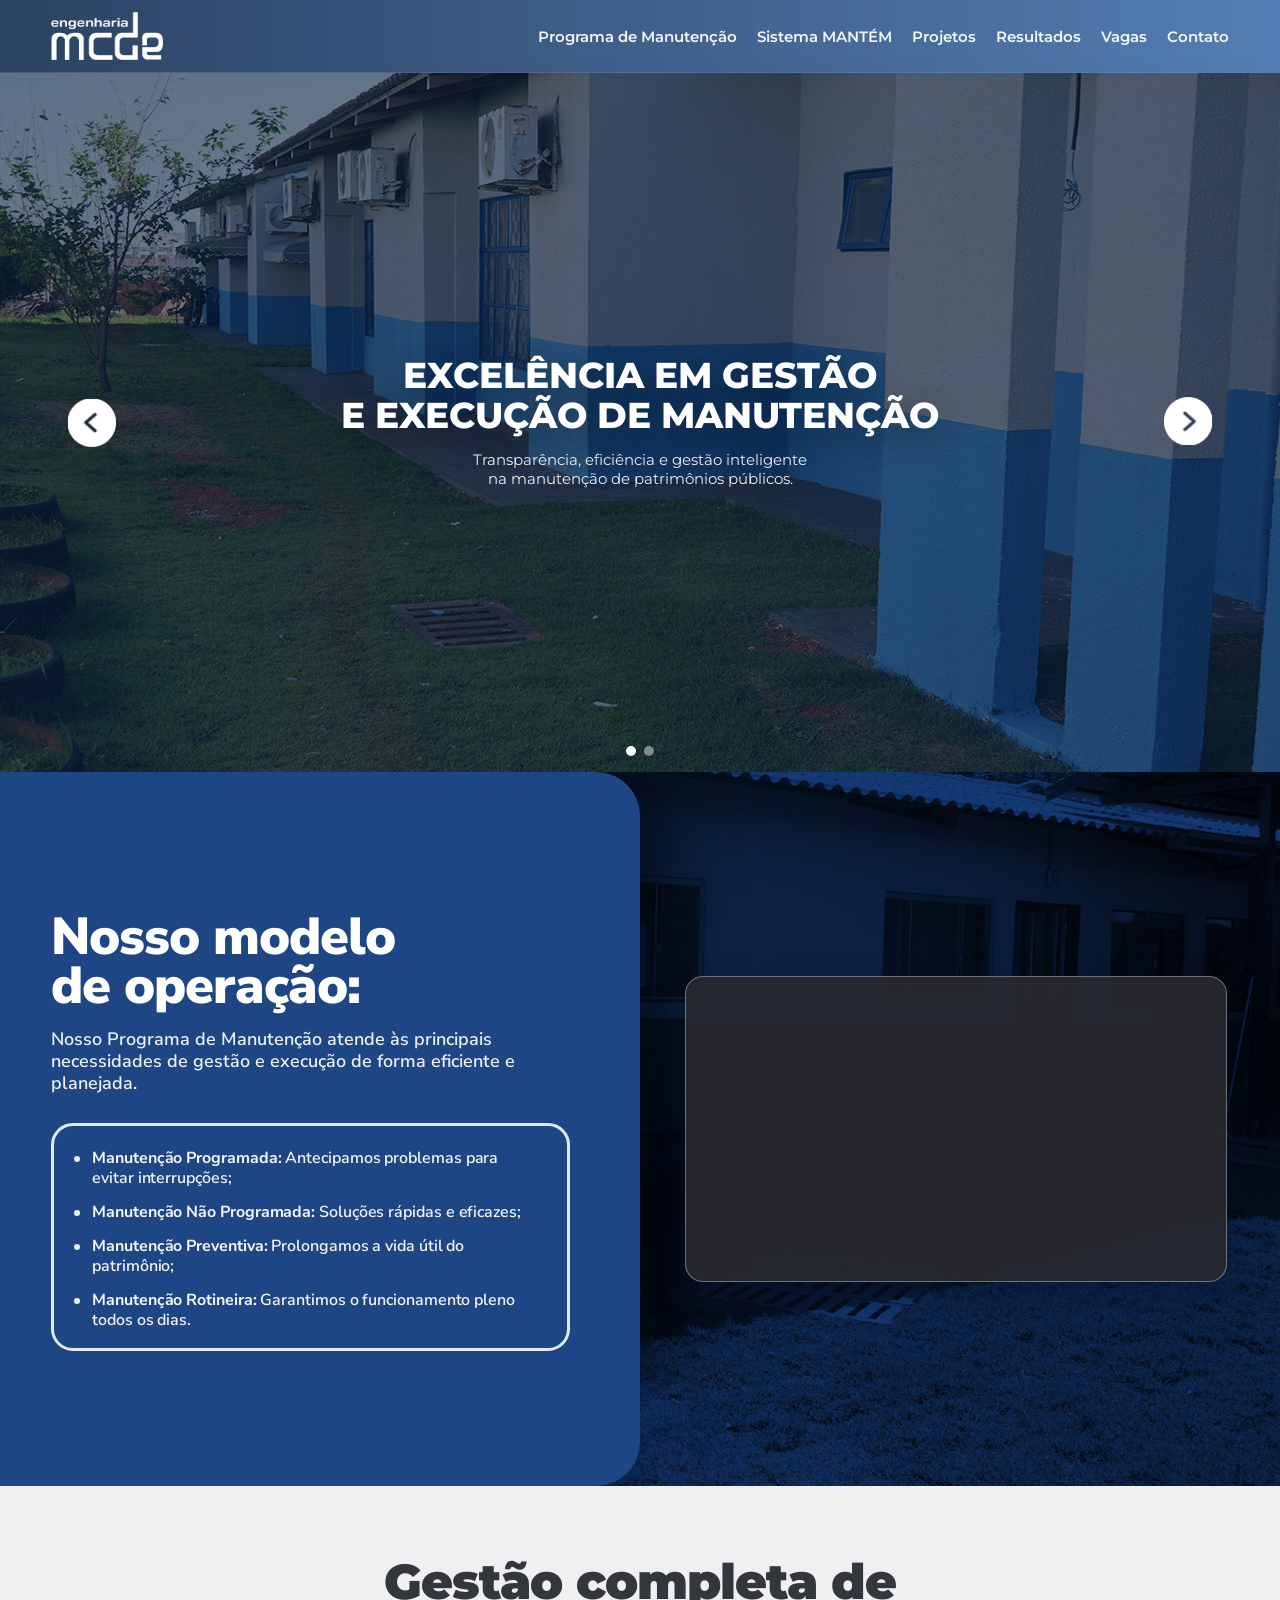
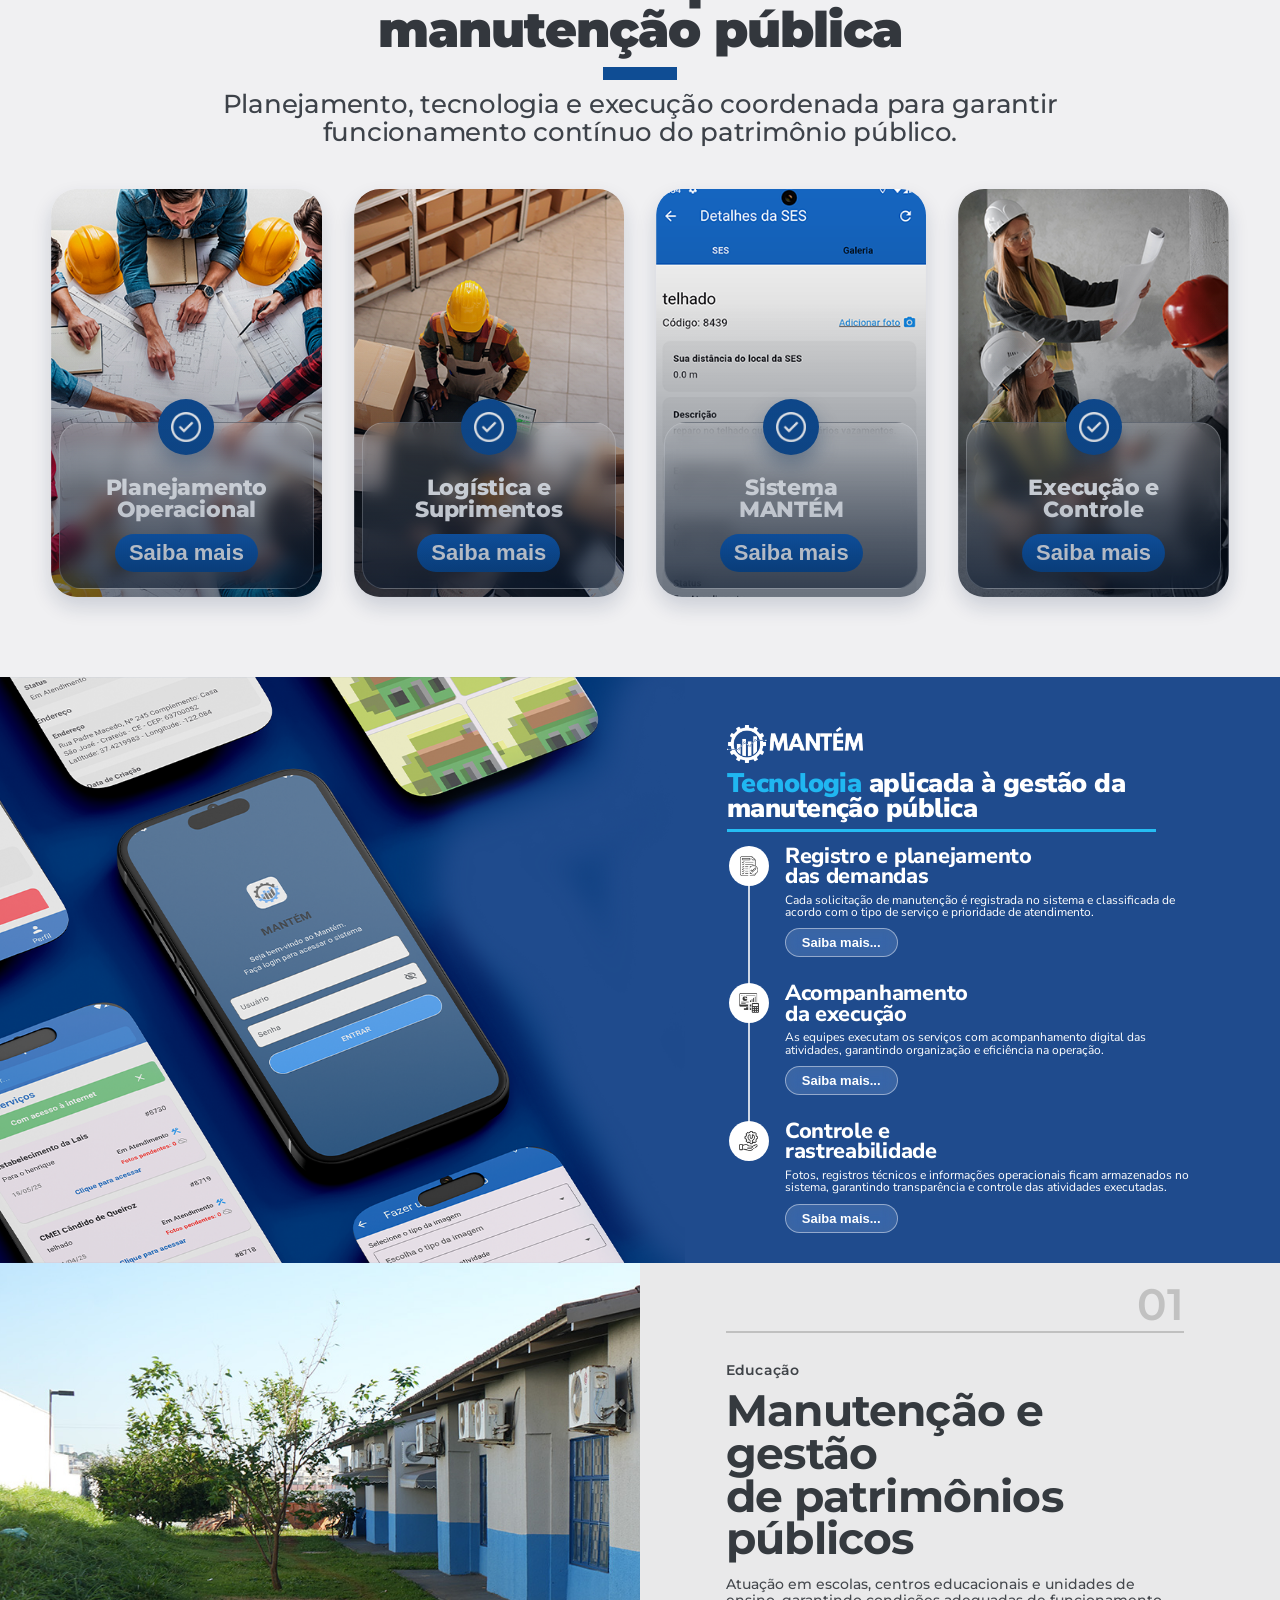
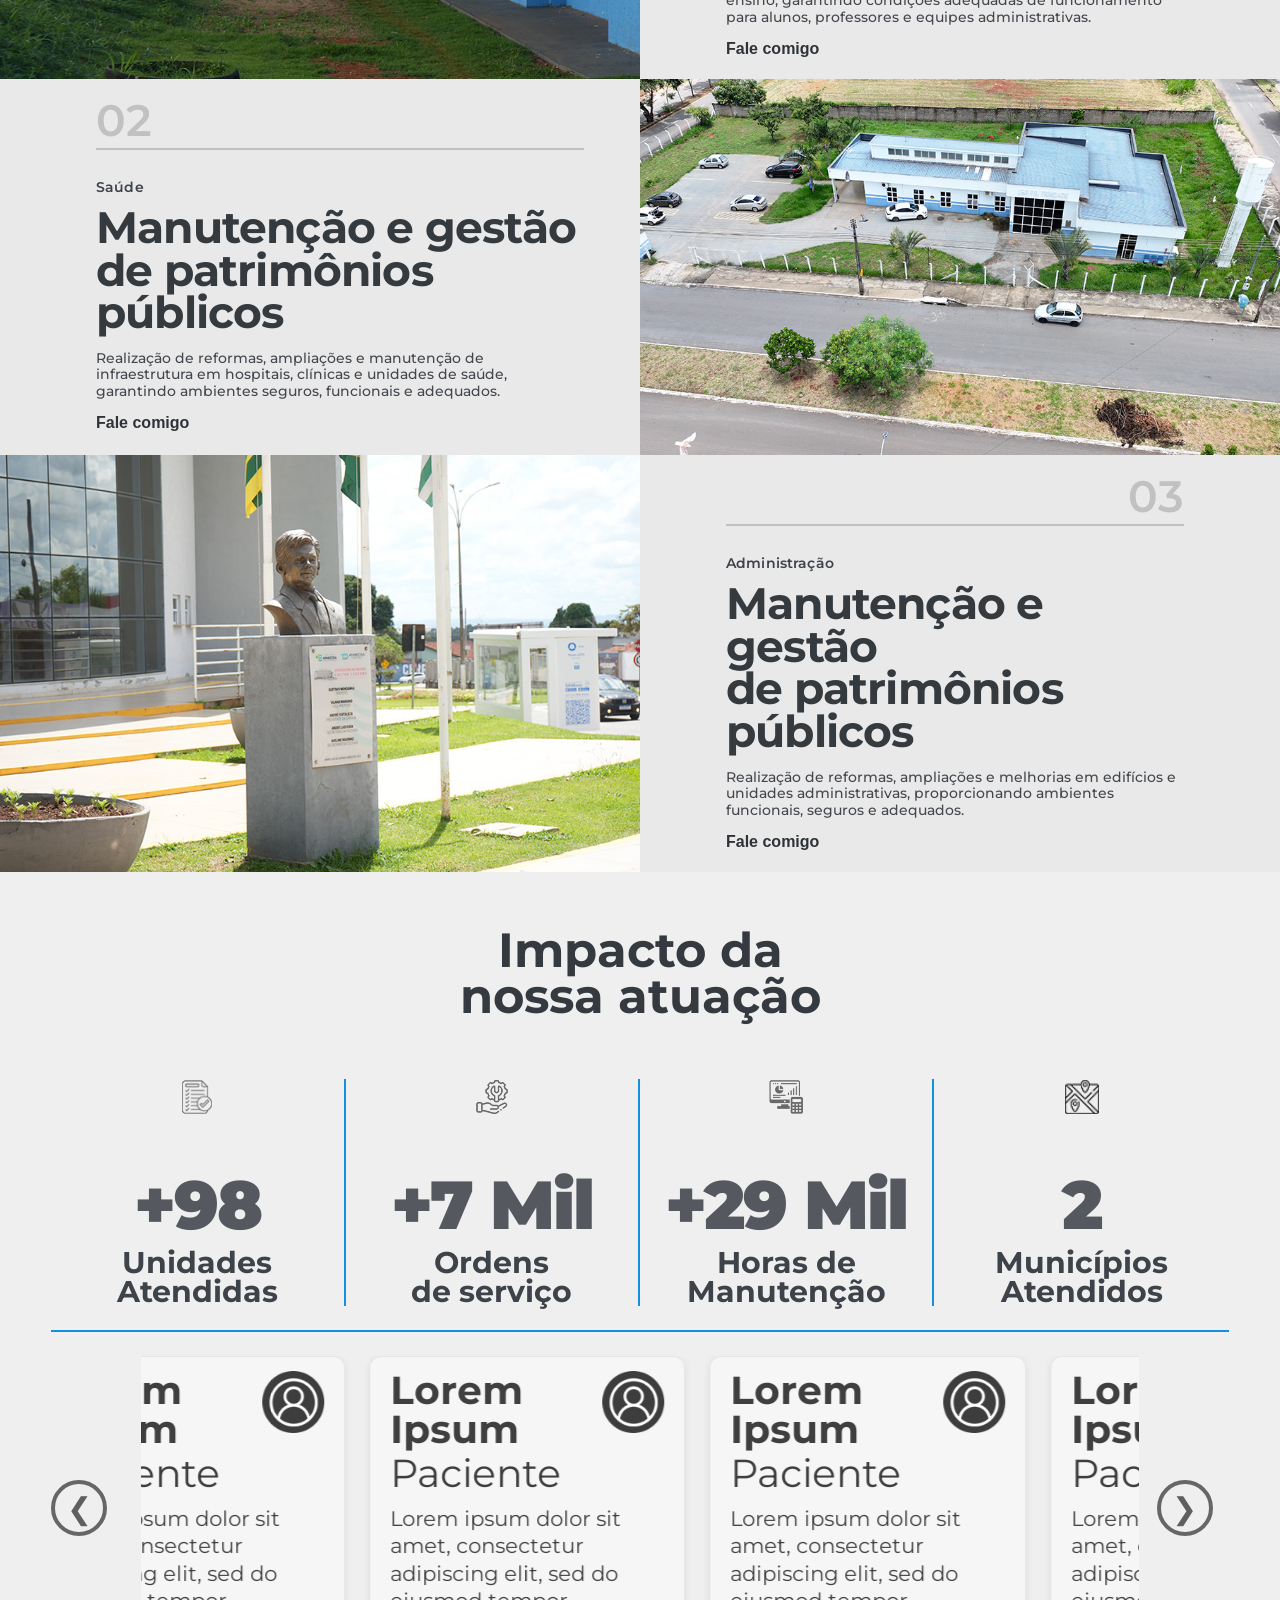
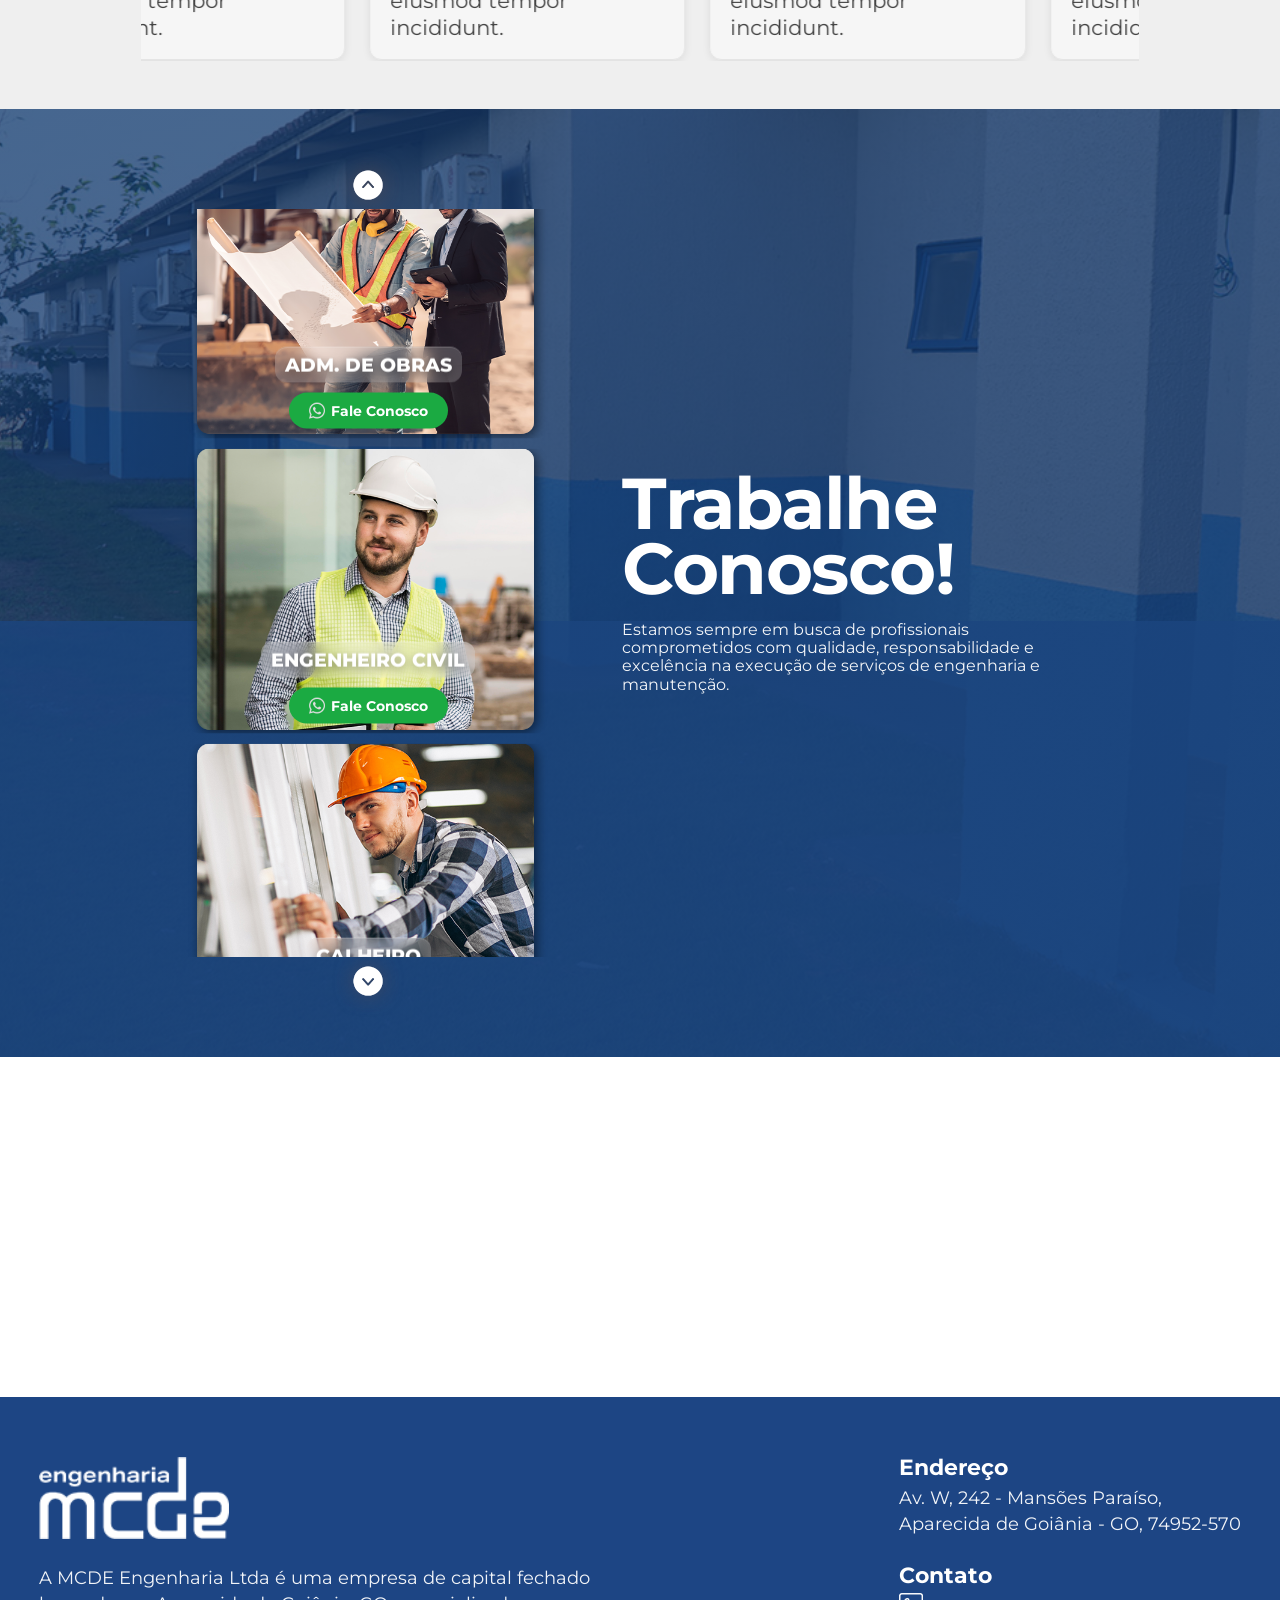
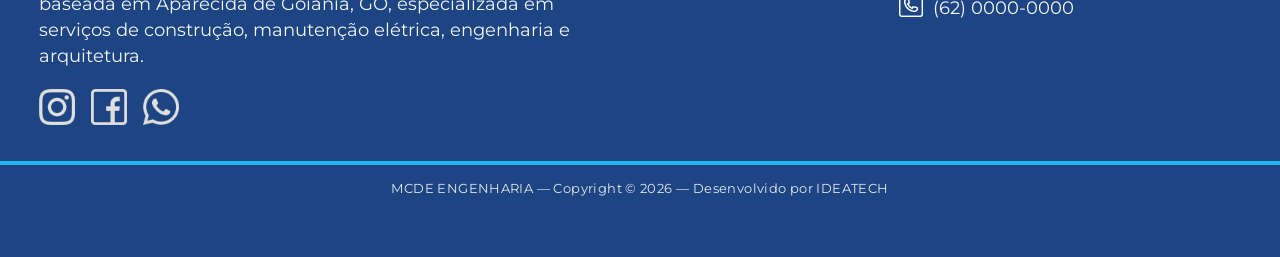
==== commit a6dce3be: "Atualiza navegacao, hero, menu responsivo, galerias e ajustes de layout" ====
--- a/index.html
+++ b/index.html
@@ -16,7 +16,7 @@
         <img src="images/mcde-logo-branco.png" class="logo" alt="MCDE Engenharia">
       </a>
 
-      <button class="menu-toggle" id="menuToggle" type="button" aria-label="Abrir menu" aria-expanded="false">
+      <button class="menu-toggle" id="menuToggle" type="button" aria-label="Abrir menu" aria-expanded="false" aria-controls="mainNav">
         <span></span>
         <span></span>
         <span></span>
@@ -39,7 +39,7 @@
         <div class="hero-overlay"></div>
         <div class="container hero-content">
           <h1>EXCELÊNCIA EM GESTÃO<br>E EXECUÇÃO DE MANUTENÇÃO</h1>
-          <p>Transparência, eficiência e gestão inteligente na manutenção de patrimônios públicos.</p>
+          <p>Transparência, eficiência e gestão inteligente<br />na manutenção de patrimônios públicos.</p>
         </div>
       </div>
 
@@ -47,12 +47,16 @@
         <div class="hero-overlay"></div>
         <div class="container hero-content">
           <h1>MANUTENÇÃO PÚBLICA<br>COM TECNOLOGIA E CONTROLE</h1>
-          <p>Planejamento, operação e rastreabilidade para resultados reais.</p>
-        </div>
-      </div>
-
-      <button class="hero-nav hero-prev" id="heroPrev" type="button" aria-label="Slide anterior">&#10094;</button>
-      <button class="hero-nav hero-next" id="heroNext" type="button" aria-label="Próximo slide">&#10095;</button>
+          <p>Planejamento, operação e rastreabilidade<br />para resultados reais.</p>
+        </div>
+      </div>
+
+      <button class="hero-nav hero-prev" id="heroPrev" type="button" aria-label="Slide anterior">
+        <img src="icons/right-chevron.png" alt="" aria-hidden="true">
+      </button>
+      <button class="hero-nav hero-next" id="heroNext" type="button" aria-label="Próximo slide">
+        <img src="icons/right-chevron.png" alt="" aria-hidden="true">
+      </button>
       <div class="hero-dots" id="heroDots"></div>
     </section>
 
@@ -179,7 +183,7 @@
     <section class="projetos" id="projetos">
       <div class="projeto-linha">
         <article class="projeto-foto projeto-click" data-gallery="educacao">
-          <img src="images/thumb-projetos01.jpg" alt="Projetos de Educação">
+          <img src="images/thumb-educacao.jpg" alt="Projetos de Educação">
         </article>
         <article class="projeto-texto projeto-texto-direita">
           <p class="projeto-numero">01</p>
@@ -192,24 +196,24 @@
       <div class="projeto-linha">
         <article class="projeto-texto">
           <p class="projeto-numero">02</p>
-          <p class="projeto-tag">Educação</p>
+          <p class="projeto-tag">Saúde</p>
           <h3>Manutenção e gestão<br>de patrimônios públicos</h3>
-          <p class="projeto-descricao">Atuação em escolas, centros educacionais e unidades de ensino, garantindo condições adequadas de funcionamento para alunos, professores e equipes administrativas.</p>
+          <p class="projeto-descricao">Realização de reformas, ampliações e manutenção de infraestrutura em hospitais, clínicas e unidades de saúde, garantindo ambientes seguros, funcionais e adequados.</p>
           <button type="button" class="open-gallery projeto-open" data-gallery="saude">Fale comigo</button>
         </article>
         <article class="projeto-foto projeto-click" data-gallery="saude">
-          <img src="images/thumb-projetos02.jpg" alt="Projetos de Educação">
+          <img src="images/thumb-saude.jpg" alt="Projetos de Saúde">
         </article>
       </div>
       <div class="projeto-linha">
         <article class="projeto-foto projeto-click" data-gallery="administracao">
-          <img src="images/thumb-projetos01.jpg" alt="Projetos de Educação">
+          <img src="images/thumb-administracao.jpg" alt="Projetos de Administração">
         </article>
         <article class="projeto-texto projeto-texto-direita">
           <p class="projeto-numero">03</p>
-          <p class="projeto-tag">Educação</p>
+          <p class="projeto-tag">Administração</p>
           <h3>Manutenção e gestão<br>de patrimônios públicos</h3>
-          <p class="projeto-descricao">Atuação em escolas, centros educacionais e unidades de ensino, garantindo condições adequadas de funcionamento para alunos, professores e equipes administrativas.</p>
+          <p class="projeto-descricao">Realização de reformas, ampliações e melhorias em edifícios e unidades administrativas, proporcionando ambientes funcionais, seguros e adequados.</p>
           <button type="button" class="open-gallery projeto-open" data-gallery="administracao">Fale comigo</button>
         </article>
       </div>
@@ -228,7 +232,7 @@
           <article class="numero">
             <span class="numero-icon" aria-hidden="true"><img src="icons/technical-support.png" alt=""></span>
             <h3>+<span class="counter" data-target="8">0</span> Mil</h3>
-            <p><span>Ordentes</span><span>de serviço</span></p>
+            <p><span>Ordens</span><span>de serviço</span></p>
           </article>
           <article class="numero">
             <span class="numero-icon" aria-hidden="true"><img src="icons/money.png" alt=""></span>
@@ -237,7 +241,7 @@
           </article>
           <article class="numero">
             <span class="numero-icon" aria-hidden="true"><img src="icons/map.png" alt=""></span>
-            <h3>+<span class="counter" data-target="15">0</span></h3>
+            <h3><span class="counter" data-target="2">0</span></h3>
             <p><span>Municípios</span><span>Atendidos</span></p>
           </article>
         </div>
--- a/css/style.css
+++ b/css/style.css
@@ -32,18 +32,27 @@
   left: 0;
   width: 100%;
   z-index: 100;
+  isolation: isolate;
   backdrop-filter: blur(12px);
   background: linear-gradient(90deg, rgba(8, 35, 73, 0.86), rgba(27, 82, 154, 0.75));
   border-bottom: 1px solid rgba(255, 255, 255, 0.18);
 }
 
 .nav-container {
+  position: relative;
   min-height: 72px;
   display: flex;
   align-items: center;
   gap: 16px;
 }
 
+.logo-link {
+  display: inline-flex;
+  align-items: center;
+  position: relative;
+  z-index: 2;
+}
+
 .logo {
   width: 112px;
   display: block;
@@ -52,38 +61,83 @@
 .main-nav {
   margin-left: auto;
   display: flex;
-  gap: 16px;
+  align-items: center;
+  gap: 20px;
+  min-width: 0;
 }
 
 .main-nav a {
+  position: relative;
   color: rgba(255, 255, 255, 0.94);
   text-decoration: none;
-  font-size: 12px;
+  font-size: 15px;
   font-weight: 600;
+  line-height: 1;
+  transition: color 0.25s ease;
+}
+
+.main-nav a::after {
+  content: "";
+  position: absolute;
+  left: 0;
+  bottom: -7px;
+  width: 0;
+  height: 1px;
+  background: rgba(255, 255, 255, 0.9);
+  transition: width 0.25s ease;
+}
+
+.main-nav a:hover,
+.main-nav a:focus {
+  color: #fff;
+  outline: none;
+}
+
+.main-nav a:hover::after,
+.main-nav a:focus::after {
+  width: 100%;
 }
 
 .menu-toggle {
   margin-left: auto;
   display: none;
-  width: 44px;
-  height: 44px;
-  border: 1px solid rgba(255, 255, 255, 0.35);
+  width: 46px;
+  height: 46px;
+  border: 1px solid rgba(255, 255, 255, 0.16);
   border-radius: 10px;
-  background: rgba(255, 255, 255, 0.08);
+  background: rgba(255, 255, 255, 0.07);
   position: relative;
+  z-index: 8;
+  cursor: pointer;
 }
 
 .menu-toggle span {
   position: absolute;
-  left: 10px;
-  right: 10px;
+  left: 11px;
+  width: 22px;
   height: 2px;
   background: #fff;
-}
-
-.menu-toggle span:nth-child(1) { top: 13px; }
+  border-radius: 999px;
+  transition: transform 0.25s ease, opacity 0.25s ease, top 0.25s ease;
+}
+
+.menu-toggle span:nth-child(1) { top: 14px; }
 .menu-toggle span:nth-child(2) { top: 21px; }
-.menu-toggle span:nth-child(3) { top: 29px; }
+.menu-toggle span:nth-child(3) { top: 28px; }
+
+.menu-toggle.is-active span:nth-child(1) {
+  top: 21px;
+  transform: rotate(45deg);
+}
+
+.menu-toggle.is-active span:nth-child(2) {
+  opacity: 0;
+}
+
+.menu-toggle.is-active span:nth-child(3) {
+  top: 21px;
+  transform: rotate(-45deg);
+}
 
 .hero {
   position: relative;
@@ -124,7 +178,7 @@
 
 .hero h1 {
   color: var(--white);
-  font-size: clamp(27px, 3.2vw, 52px);
+  font-size: clamp(27px, 3.2vw, 36px);
   line-height: 1.1;
   font-weight: 800;
   text-transform: uppercase;
@@ -141,15 +195,26 @@
   position: absolute;
   top: 50%;
   transform: translateY(-50%);
+  display: inline-flex;
+  align-items: center;
+  justify-content: center;
+  width: 126px;
+  height: 126px;
+  border-radius: 50%;
+  border: 0;
+  background: transparent;
+  cursor: pointer;
+  z-index: 4;
+}
+
+.hero-nav img {
   width: 50px;
   height: 50px;
-  border-radius: 50%;
-  border: 0;
-  background: rgba(255, 255, 255, 0.92);
-  color: #243959;
-  font-size: 24px;
-  cursor: pointer;
-  z-index: 4;
+  object-fit: contain;
+}
+
+.hero-prev img {
+  transform: rotate(180deg);
 }
 
 .hero-prev { left: 28px; }
@@ -204,7 +269,7 @@
   z-index: 1;
   display: grid;
   grid-template-columns: 1fr 1fr;
-  gap: 54px;
+  gap: clamp(72px, 7vw, 120px);
   align-items: center;
   min-height: 714px;
 }
@@ -871,22 +936,53 @@
 @media (max-width: 1024px) {
   .main-nav {
     position: absolute;
-    top: 72px;
-    left: 0;
-    right: 0;
-    background: rgba(8, 31, 66, 0.97);
-    border-bottom: 1px solid rgba(255, 255, 255, 0.16);
-    padding: 14px 4vw;
-    display: none;
+    top: calc(100% + 10px);
+    left: 10px;
+    right: 10px;
+    margin-left: 0;
+    padding: 18px;
+    border-radius: 16px;
+    background: rgba(7, 25, 53, 0.96);
+    border: 1px solid rgba(255, 255, 255, 0.08);
+    backdrop-filter: blur(12px);
+    -webkit-backdrop-filter: blur(12px);
+    box-shadow: 0 24px 50px rgba(0, 0, 0, 0.3);
+    display: flex;
     flex-direction: column;
     align-items: flex-start;
-  }
-
-  .main-nav.is-open { display: flex; }
+    gap: 16px;
+    opacity: 0;
+    visibility: hidden;
+    pointer-events: none;
+    transform: translateY(-8px);
+    transition: opacity 0.25s ease, transform 0.25s ease, visibility 0.25s ease;
+  }
+
+  .main-nav.is-open {
+    opacity: 1;
+    visibility: visible;
+    pointer-events: auto;
+    transform: translateY(0);
+  }
+
+  .main-nav a,
+  .main-nav a::after {
+    width: 100%;
+  }
+
+  .main-nav a {
+    font-size: 18px;
+    padding: 4px 0;
+  }
+
+  .main-nav a::after {
+    bottom: -2px;
+  }
 
   .menu-toggle { display: block; }
 
-  .hero-nav { width: 42px; height: 42px; font-size: 19px; }
+  .hero-nav { width: 100px; height: 100px; }
+  .hero-nav img { width: 40px; height: 40px; }
   .hero-prev { left: 10px; }
   .hero-next { right: 10px; }
 
@@ -990,6 +1086,14 @@
   .vaga-card {
     min-width: 270px;
     max-width: 270px;
+  }
+}
+
+@media (max-width: 640px) {
+  .main-nav {
+    left: 8px;
+    right: 8px;
+    padding: 16px;
   }
 }
 
@@ -1548,12 +1652,12 @@
 }
 
 .vagas-container {
-  width: min(1060px, 92vw);
+  width: min(1180px, 92vw);
   margin: 0 auto;
   position: relative;
   z-index: 2;
   min-height: 848px;
-  grid-template-columns: 260px 470px;
+  display: flex;
   gap: 74px;
   align-items: center;
   justify-content: center;
@@ -1561,10 +1665,11 @@
 }
 
 .vagas-slider-wrap {
-  width: 260px;
-  max-width: 260px;
-  height: 768px;
-  max-height: 768px;
+  flex: 0 0 360px;
+  width: 360px;
+  max-width: 360px;
+  height: 868px;
+  max-height: 868px;
   overflow: visible;
   position: relative;
   padding: 0;
@@ -1683,6 +1788,7 @@
 }
 
 .vagas-texto {
+  flex: 0 0 470px;
   height: auto;
   display: flex;
   flex-direction: column;
@@ -1690,7 +1796,7 @@
   width: 470px;
   max-width: 470px;
   padding: 0;
-  justify-self: start;
+  justify-self: center;
   align-self: center;
 }
 
@@ -1730,7 +1836,7 @@
 
 .footer-container {
   grid-template-columns: max-content max-content;
-  gap: 600px;
+  gap: 300px;
   align-items: start;
   justify-content: center;
   width: max-content;
@@ -1911,7 +2017,9 @@
   }
 
   .vagas-container {
+    display: grid;
     min-height: 0;
+    width: min(700px, 92vw);
     grid-template-columns: 1fr;
     gap: 18px;
     padding: 32px 0;
@@ -1920,8 +2028,8 @@
   .vagas-slider-wrap {
     max-height: none;
     overflow: visible;
-    width: min(380px, 92vw);
-    max-width: min(380px, 92vw);
+    width: min(500px, 92vw);
+    max-width: min(500px, 92vw);
     height: auto;
     padding: 28px 0 18px;
     margin: 0 auto;
@@ -1943,8 +2051,8 @@
   }
 
   .vaga-card {
-    width: min(330px, 84vw);
-    min-width: min(330px, 84vw);
+    width: min(490px, 92vw);
+    min-width: min(490px, 92vw);
   }
 
   .vaga-card h4 {
@@ -1965,6 +2073,7 @@
   .vagas-texto {
     padding: 4px 0 0;
     text-align: center;
+    justify-self: center;
   }
 
   .vagas-texto h2 {
